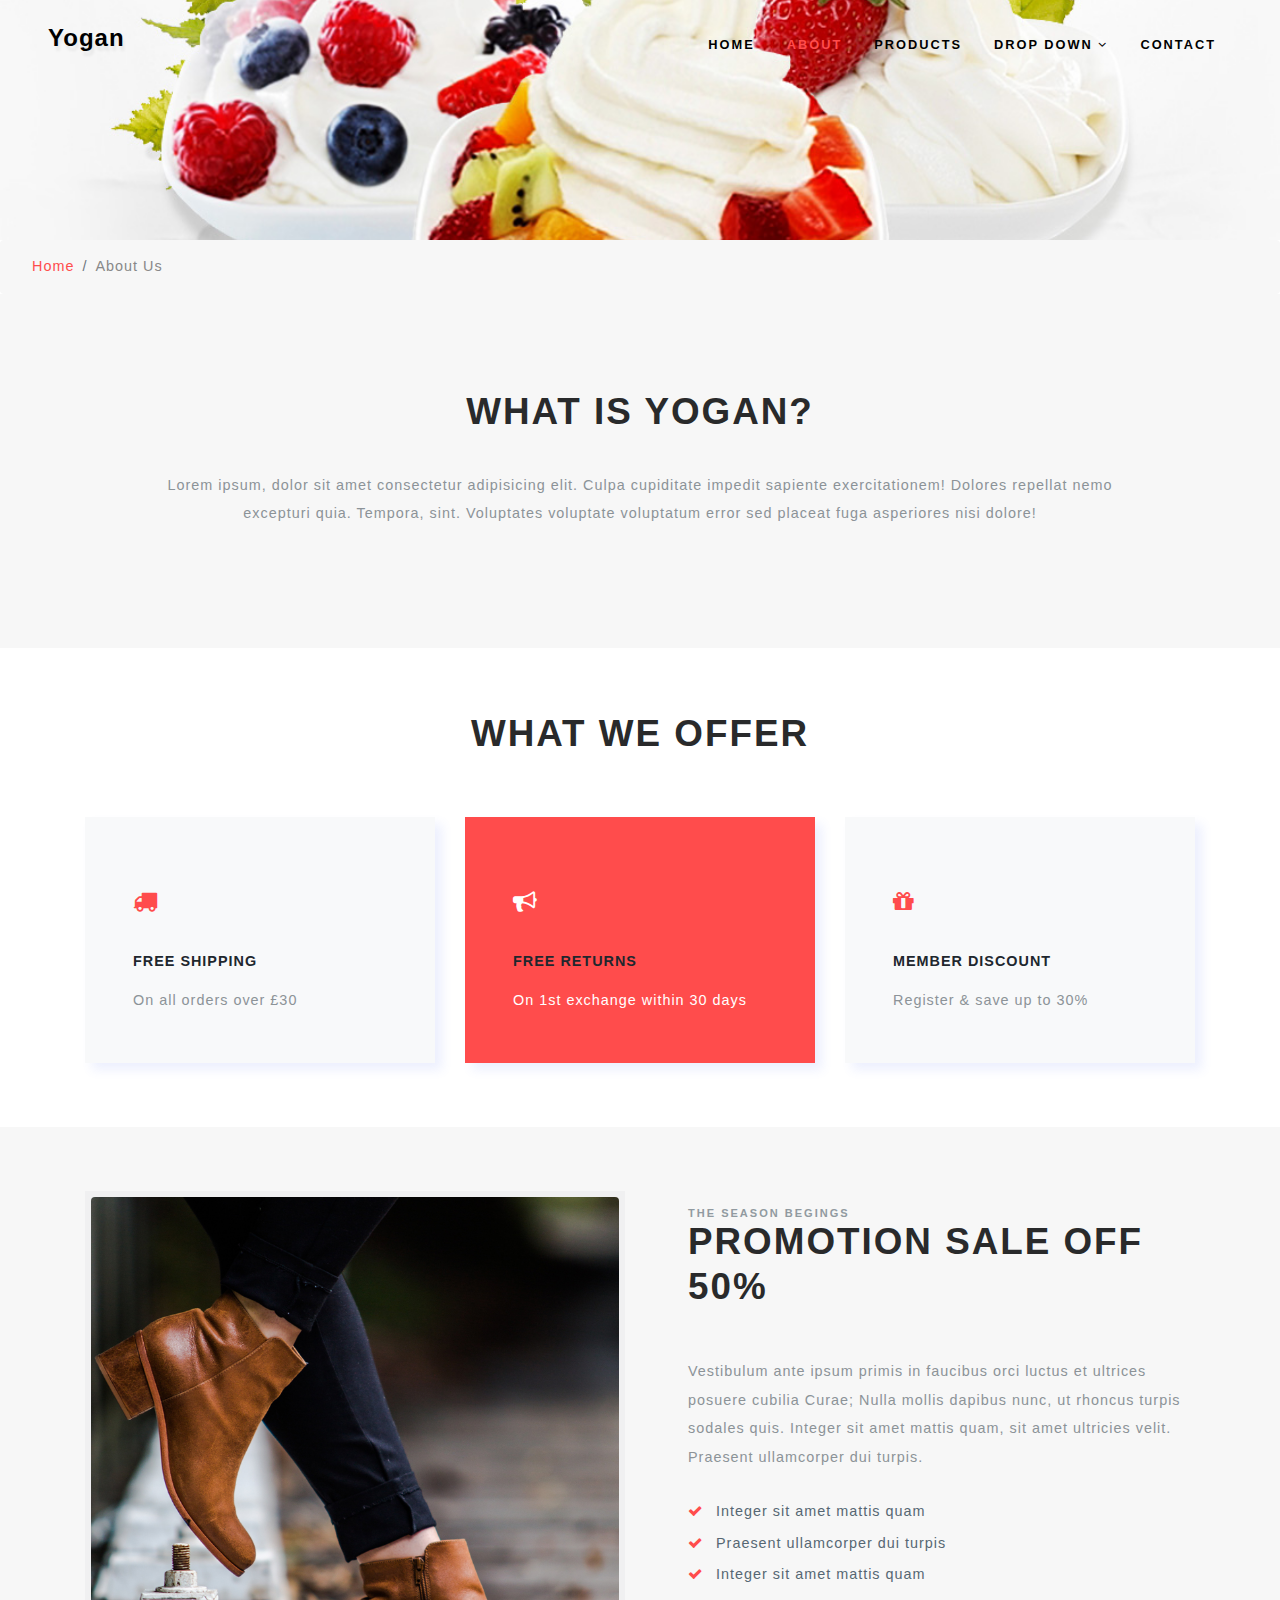
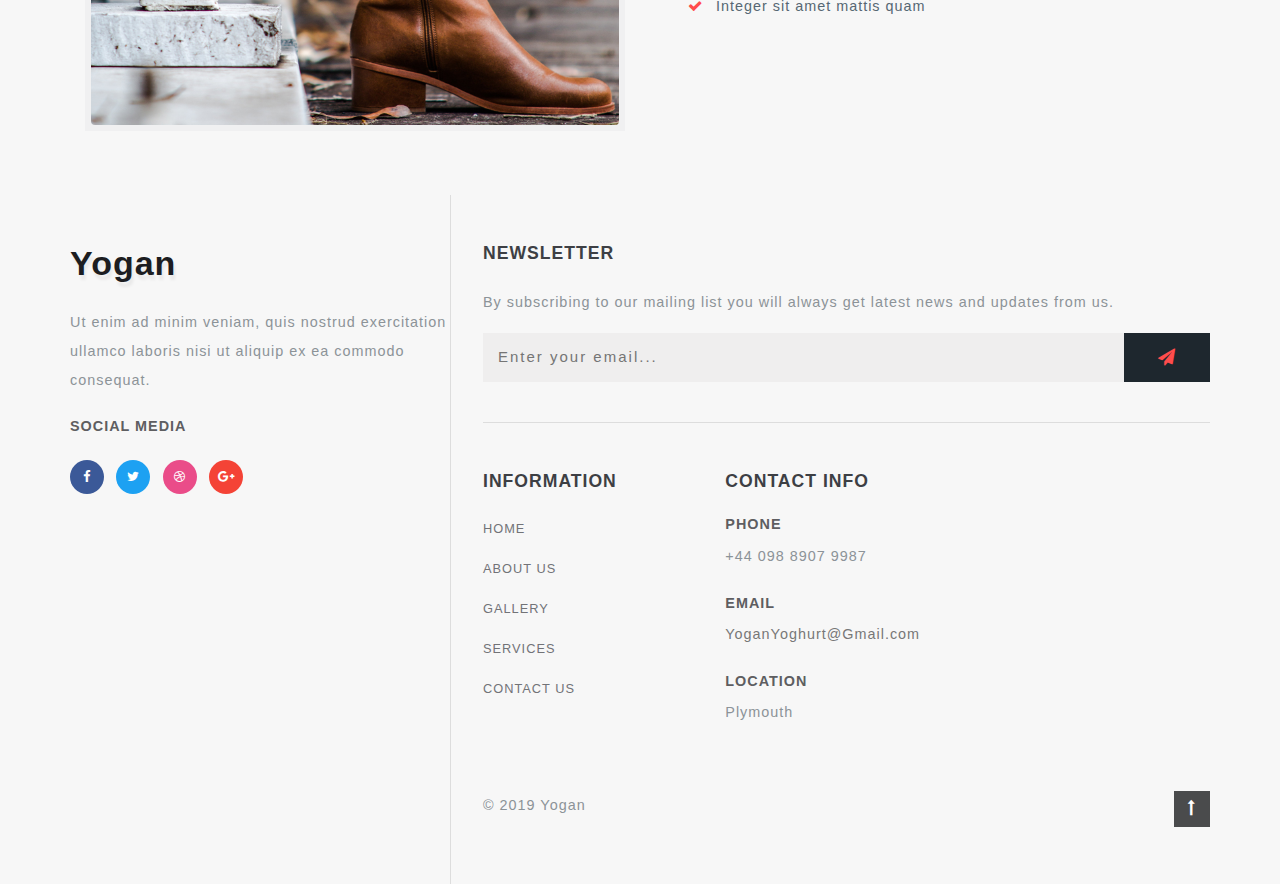
==== Yogan Yoghurt/about.html @ 5c50e3f2 "Removed chunk of code" ====
<!DOCTYPE html>

<head>
    <title>About - Yogan Yoghurt</title>
    <meta charset="UTF-8" />
    <meta name="viewport" content="width=device-width, initial-scale=1">

    <script>
        addEventListener("load", function() {
            setTimeout(hideURLbar, 0);
        }, false);

        function hideURLbar() {
            window.scrollTo(0, 1);
        }
    </script>

    <link rel="stylesheet" href="css/bootstrap.css">
    <link rel="stylesheet" href="css/style.css" type="text/css" media="all" />
    <link href="css/font-awesome.css" rel="stylesheet">
</head>

<body>
    <!-- Main Content -->
    <div class="main-banner inner" id="home">
        <!-- header -->
        <header class="header">
            <div class="container-fluid px-lg-5">
                <!-- Navigation Bar -->
                <nav class="py-4">
                    <div id="logo">
                        <h1> <a href="index.html">Yogan</a></h1>
                    </div>

                    <label for="drop" class="toggle">Menu</label>
                    <input type="checkbox" id="drop" />
                    <ul class="menu mt-2">
                        <li><a href="index.html">Home</a></li>
                        <li class="active"><a href="about.html">About</a></li>
                        <li><a href="shop.html">Products</a></li>
                        <li>
                            <!-- First Tier Drop Down -->
                            <label for="drop-2" class="toggle">Drop Down <span class="fa fa-angle-down" aria-hidden="true"></span> </label>
                            <a href="#">Drop Down <span class="fa fa-angle-down" aria-hidden="true"></span></a>
                            <input type="checkbox" id="drop-2" />
                            <ul>
                                <li><a href="blog.html">Blog</a></li>
                                <li><a href="single1.html">Wedding & Catering Service</a></li>
                                <li><a href="single.html">The Vegan Lifestyle</a></li>
                            </ul>
                        </li>
                        <li><a href="contact.html">Contact</a></li>
                    </ul>
                </nav>
                <!-- End of navigation bar -->
            </div>
        </header>
    </div>

    <!-- Breadcrumb -->
    <ol class="breadcrumb">
        <li class="breadcrumb-item">
            <a href="index.html">Home</a>
        </li>
        <li class="breadcrumb-item active">About Us</li>
    </ol>

    <!-- Header -->
    <section class="hand-crafted py-5">
        <div class="container">
            <div class="inner-sec py-md-5 px-lg-5">
                <h3 class="tittle text-center">What is Yogan?</h3>
                <p class="mb-4 text-center px-lg-4"> Lorem ipsum, dolor sit amet consectetur adipisicing elit. Culpa cupiditate impedit sapiente exercitationem! Dolores repellat nemo excepturi quia. Tempora, sint. Voluptates voluptate voluptatum error sed placeat fuga asperiores nisi dolore!</p>
            </div>
        </div>
    </section>

    <!-- ab -->
    <section class="about py-md-5 py-5">
        <div class="container py-md-3">
            <h3 class="tittle text-center">What We Offer</h3>
            <div class="feature-grids row">
                <div class="col-md-4 gd-bottom mt-lg-4">
                    <div class="bottom-gd p-lg-5 p-4">
                        <span class="fa fa-truck" aria-hidden="true"></span>
                        <h3 class="my-3"> FREE SHIPPING</h3>
                        <p>On all orders over £30</p>
                    </div>
                </div>
                <div class="col-md-4 gd-bottom mt-lg-4">
                    <div class="bottom-gd2-active p-lg-5 p-4">
                        <span class="fa fa-bullhorn" aria-hidden="true"></span>
                        <h3 class="my-3">FREE RETURNS</h3>
                        <p>On 1st exchange within 30 days</p>
                    </div>
                </div>
                <div class="col-md-4 gd-bottom mt-lg-4">
                    <div class="bottom-gd p-lg-5 p-4">
                        <span class="fa fa-gift" aria-hidden="true"></span>
                        <h3 class="my-3">MEMBER DISCOUNT</h3>
                        <p>Register & save up to 30%</p>
                    </div>
                </div>

            </div>
        </div>
    </section>
    <!-- //ab -->

    <!-- Hand-crafted -->
    <section class="hand-crafted py-5">
        <div class="container py-md-3">
            <div class="row banner-grids">
                <div class="col-md-6 banner-image">
                    <div class="effect-Yogan">
                        <img src="images/about.jpg" alt="" class="img-fluid image1">

                    </div>

                </div>
                <div class="col-md-6 last-img pl-lg-5 p-3">
                    <h3 class="tittle mb-lg-5 mb-3"><span class="sub-tittle">THE SEASON BEGINGS </span>PROMOTION SALE OFF 50%</h3>
                    <p class="mb-4"> Vestibulum ante ipsum primis in faucibus orci luctus et ultrices posuere cubilia Curae; Nulla mollis dapibus nunc, ut rhoncus turpis sodales quis. Integer sit amet mattis quam, sit amet ultricies velit. Praesent ullamcorper dui turpis.</p>
                    <ul class="tic-info list-unstyled">
                        <li>
                            <span class="fa fa-check mr-2"></span> Integer sit amet mattis quam
                        </li>
                        <li>
                            <span class="fa fa-check mr-2"></span> Praesent ullamcorper dui turpis
                        </li>
                        <li>
                            <span class="fa fa-check mr-2"></span> Integer sit amet mattis quam
                        </li>
                        <li>
                            <span class="fa fa-check mr-2"></span> Integer sit amet mattis quam
                        </li>
                    </ul>
                </div>
            </div>
        </div>
    </section>

    <!-- Start of Footer -->
    <footer>
        <div class="container">
            <!-- Social Media Links -->
            <div class="row footer-top">
                <div class="col-lg-4 footer-grid_section_Yoganlayouts">
                    <h2 class="logo-2 mb-lg-4 mb-3">
                        <a href="index.html">Yogan</a>
                    </h2>
                    <p>Ut enim ad minim veniam, quis nostrud exercitation ullamco laboris nisi ut aliquip ex ea commodo consequat.</p>
                    <h4 class="sub-con-fo ad-info my-4">Social Media</h4>
                    <ul class="Yoganlayouts_social_list list-unstyled">
                        <li>
                            <a href="#" class="Yoganpvt_facebook">
                                <span class="fa fa-facebook-f"></span>
                            </a>
                        </li>
                        <li class="mx-2">
                            <a href="#" class="Yoganpvt_twitter">
                                <span class="fa fa-twitter"></span>
                            </a>
                        </li>
                        <li>
                            <a href="#" class="Yoganpvt_dribble">
                                <span class="fa fa-dribbble"></span>
                            </a>
                        </li>
                        <li class="ml-2">
                            <a href="#" class="Yoganpvt_google">
                                <span class="fa fa-google-plus"></span>
                            </a>
                        </li>
                    </ul>
                </div>


                <div class="col-lg-8 footer-right">
                  <div class="Yoganlayouts-news-letter">
                      <h3 class="footer-title text-uppercase text-wh mb-lg-4 mb-3">Newsletter</h3>
                      <p>By subscribing to our mailing list you will always get latest news and updates from us.</p>
                      <form action="#" method="post" class="Yoganlayouts-newsletter">
                          <input type="email" name="Email" placeholder="Enter your email..." required="">
                          <button class="btn1"><span class="fa fa-paper-plane" aria-hidden="true"></span></button>
                      </form>
                  </div>

                    <!-- Footer column 1 -->
                    <div class="row mt-lg-4 bottom-Yoganlayouts-sec-nav mx-0">
                        <div class="col-md-4 footer-grid_section_Yoganlayouts">
                            <h3 class="footer-title text-uppercase text-wh mb-lg-4 mb-3">Information</h3>
                            <ul class="list-unstyled Yoganlayouts-icons">
                                <li>
                                    <a href="index.html">Home</a>
                                </li>
                                <li class="mt-3">
                                    <a href="about.html">About Us</a>
                                </li>
                                <li class="mt-3">
                                    <a href="#">Gallery</a>
                                </li>
                                <li class="mt-3">
                                    <a href="#">Services</a>
                                </li>
                                <li class="mt-3">
                                    <a href="contact.html">Contact Us</a>
                                </li>
                            </ul>
                        </div>

                        <!-- Footer column 2 -->
                        <div class="col-md-4 footer-grid_section_Yoganlayouts my-md-0 my-5">
                            <h3 class="footer-title text-uppercase text-wh mb-lg-4 mb-3">Contact Info</h3>
                            <div class="contact-info">
                                <div class="footer-address-inf">
                                    <h4 class="ad-info mb-2">Phone</h4>
                                    <p>+44 098 8907 9987</p>
                                </div>
                                <div class="footer-address-inf my-4">
                                    <h4 class="ad-info mb-2">Email </h4>
                                    <p><a href="mailto:info@example.com">YoganYoghurt@Gmail.com</a></p>
                                </div>
                                <div class="footer-address-inf">
                                    <h4 class="ad-info mb-2">Location</h4>
                                    <p>Plymouth</p>
                                </div>
                            </div>
                        </div>
                    </div>
                    <div class="cpy-right text-left row">
                        <p class="col-md-10">© 2019 Yogan</p>
                        <!-- Return to top icon -->
                        <a href="#home" class="move-top text-right col-md-2"><span class="fa fa-long-arrow-up" aria-hidden="true"></span></a>
                    </div>
                </div>
            </div>
        </div>
    </footer>
    <!-- End of footer -->

</body>

</html>
---- Yogan Yoghurt/css/style.css ----
html,
body {
    margin: 0;
    font-size: 100%;
    background: #fff;
    font-family: 'calibri', sans-serif;
    scroll-behavior: smooth;
}
body a {
    text-decoration: none;
    transition: 0.5s all;
    -webkit-transition: 0.5s all;
    -moz-transition: 0.5s all;
    -o-transition: 0.5s all;
    -ms-transition: 0.5s all;
}

a:hover {
    text-decoration: none;
}
input[type="button"],
input[type="submit"],
input[type="text"],
input[type="email"],
input[type="search"] {
    transition: 0.5s all;
    -webkit-transition: 0.5s all;
    -moz-transition: 0.5s all;
    -o-transition: 0.5s all;
    -ms-transition: 0.5s all;
    font-family: 'Source Sans Pro', sans-serif;
}

h1,
h2,
h3,
h4,
h5,
h6 {
    margin: 0;
    letter-spacing: 1px;
    font-weight: 600;
    font-family: 'Source Sans Pro', sans-serif;
}

p {
    font-size:0.9em;
    color: #8c9398;
    line-height: 2em;
    letter-spacing: 1px;
}

ul {
    margin: 0;
    padding: 0;
}

body img {
    border-radius: 4px;
    -webkit-border-radius: 4px;
    -o-border-radius: 4px;
    -moz-border-radius: 4px;
    -ms-border-radius: 4px;
}

.breadcrumb,
ol {
    margin-bottom: 0 !important;
}

/*--/header --*/

/* header */

/* CSS Document */

header {
    position: absolute;
    z-index: 9;
    width: 100%;
}

.toggle,
[id^=drop] {
    display: none;
}

/* Giving a background-color to the nav container. */

nav {
    margin: 0;
    padding: 0;
}


#logo a {
    float: left;
    display: initial;
    margin: 0;
    letter-spacing: 1px;
    color: #000000;
    font-size: 24px;
    font-weight: 700;
    text-shadow: 2px 5px 3px rgba(0, 0, 0, 0.06);
}



/* Since we'll have the "ul li" "float:left"
 * we need to add a clear after the container. */

nav:after {
    content: "";
    display: table;
    clear: both;
}

/* Removing padding, margin and "list-style" from the "ul",
 * and adding "position:reltive" */

nav ul {
    float: right;
    padding: 0;
    margin: 0;
    list-style: none;
    position: relative;
}

/* Positioning the navigation items inline */

nav ul li {
    margin: 0px 1em;
    display: inline-block;
    float: left;
}

/* Styling the links */

.menu li a {
    font-weight: 600;
    font-size: 0.8em;
    letter-spacing: 2px;
    padding-left: 0;
    padding-right: 0;
    padding: 10px 0;
    color: #000000;
    text-transform: uppercase;
    -webkit-transition: 0.5s all ease;
    -moz-transition: 0.5s all ease;
    -o-transition: 0.5s all ease;
    -ms-transition: 0.5s all ease;
}


.menu li ul li a {
    color: #555;
    padding: 10px 10px;
    font-size: 0.8em;
}


.menu li ul li:hover {
    background: #f8f9fa;
}

/* Background color change on Hover */

nav .menu li a:hover {
    color: #ff4c4c;
}

.menu li.active a {
    color: #ff4c4c;
}

/* Hide Dropdowns by Default
 * and giving it a position of absolute */

nav ul ul {
    display: none;
    position: absolute;
    /* has to be the same number as the "line-height" of "nav a" */
    top: 30px;
    background: #fff;
    padding: 10px;
}

/* Display Dropdowns on Hover */

nav ul li:hover > ul {
    display: inherit;
}

/* Fisrt Tier Dropdown */

nav ul ul li {
    width: 170px;
    float: none;
    display: list-item;
    position: relative;
    margin: 0;
}

nav ul ul li a {
    color: #333;
    padding: 5px 10px;
    display: block;
}

/* Second, Third and more Tiers
 * We move the 2nd and 3rd etc tier dropdowns to the left
 * by the amount of the width of the first tier.
*/

nav ul ul ul li {
    position: relative;
    top: -60px;
    /* has to be the same number as the "width" of "nav ul ul li" */
    left: 170px;
}


/* Change ' +' in order to change the Dropdown symbol */

li > a:only-child:after {
    content: '';
}


/* Media Queries
--------------------------------------------- */

@media all and (max-width: 768px) {

    #logo {
        display: block;
        padding: 0;
        width: 100%;
        text-align: center;
        float: none;
    }

    nav {
        margin: 0;
    }

    /* Hide the navigation menu by default */
    /* Also hide the  */
    .toggle + a,
    .menu {
        display: none;
    }

    /* Styling the toggle lable */
    .toggle {
        display: block;
        padding: 8px 20px;
        font-size: 0.8em;
        text-decoration: none;
        border: none;
        float: right;
        background-color: #ffffff;
        color: #333;
        cursor: pointer;
        text-transform: uppercase;
    }

    .menu .toggle {
        float: none;
        text-align: center;
        margin: auto;
        width: 80%;
        padding: 5px;
        font-weight: normal;
        font-size: 16px;
        letter-spacing: 1px;
    }

    .toggle:hover {
        color: #333;
        background-color: #fff;
    }

    /* Display Dropdown when clicked on Parent Label */
    [id^=drop]:checked + ul {
        display: block;
        background: rgba(16, 16, 16, 0.85);
        padding: 15px 0;
        text-align: center;
    }

    /* Change menu item's width to 100% */
    nav ul li {
        display: block;
        width: 100%;
        padding: 5px 0;
        margin: 0 0;
    }

    nav ul ul .toggle,
    nav ul ul a {
        padding: 0 40px;
    }

    nav ul ul ul a {
        padding: 0 80px;
    }

    nav a:hover,
    nav ul ul ul a {
        background-color: transparent;
    }

    nav ul li ul li .toggle,
    nav ul ul a,
    nav ul ul ul a {
        padding: 14px 20px;
        color: #FFF;
        font-size: 17px;
    }


    nav ul li ul li .toggle,
    nav ul ul a {
        background-color: #212121;
    }
    .menu li ul li a {
        color: #fff;
    }
    /* Hide Dropdowns by Default */
    nav ul ul {
        float: none;
        position: static;
        color: #ffffff;
        /* has to be the same number as the "line-height" of "nav a" */
    }

    /* Hide menus on hover */
    nav ul ul li:hover > ul,
    nav ul li:hover > ul {
        display: none;
    }
    nav ul ul{
        background:none!important;
    }
    /* Fisrt Tier Dropdown */
    nav ul ul li {
        display: block;
        width: 100%;
        padding: 0;
    }

    nav ul ul ul li {
        position: static;
        /* has to be the same number as the "width" of "nav ul ul li" */
    }

    nav ul ul li a {
        color: #fff;
        font-size: 0.85em;
    }
}

@media all and (max-width: 330px) {

    nav ul li {
        display: block;
        width: 94%;
    }

}

/* header */

/*--/banner --*/

.main-banner {
    background: url(../images/banner.jpg)no-repeat center;
    -webkit-background-size: cover;
    -moz-background-size: cover;
    -o-background-size: cover;
    -ms-background-size: cover;
    background-size: cover;
    position: relative;
    height: 50em;
}

.main-banner.inner {
    background: url(../images/banner.jpg)no-repeat center;
    -webkit-background-size: cover;
    -moz-background-size: cover;
    -o-background-size: cover;
    -ms-background-size: cover;
    background-size: cover;
    position: relative;
    height: 20em;
}

/*-- place holder --*/

.banner-form ::-webkit-input-placeholder {
    /* Chrome/Opera/Safari */
    color: #ccc;
}

.banner-form ::-moz-placeholder {
    /* Firefox 19+ */
    color: #ccc;
}

.banner-form :-ms-input-placeholder {
    /* IE 10+ */
    color: #ccc;
}

.banner-form :-moz-placeholder {
    /* Firefox 18- */
    color: #ccc;
}

.banner-info {
    padding: 16em 0 0em 3em;
    width: 32%;
}

.banner-info h3 {
    font-size: 3.5em;
    letter-spacing: 2px;
    color: #fff;
    text-transform: uppercase;
    text-shadow: 2px 5px 3px rgba(0, 0, 0, 0.06);
}

.banner-info p {
    color: #fff;
    font-size: 0.8em;
    letter-spacing: 2px;
    font-weight: 400;
    text-transform: uppercase;
    margin: 0;
    text-shadow: 2px 5px 3px rgba(0, 0, 0, 0.06);
}
.ban-buttons a {
    background: #fff;
    padding: 11px 31px;
    font-size: 13px;
    letter-spacing: 1px;
    color: #ff4c4c;
    border-radius: 0px;
    display: inline-block;
    box-shadow: 0 12px 60px rgba(0, 0, 0, .2);
    -webkit-box-shadow: 0 12px 60px rgba(0, 0, 0, .2);
    -o-box-shadow: 0 12px 60px rgba(0, 0, 0, .2);
    -moz-box-shadow: 0 12px 60px rgba(0, 0, 0, .2);
    -ms-box-shadow: 0 12px 60px rgba(0, 0, 0, .2);
    border: #fff;
    transition: 0.5s all;
    -webkit-transition: 0.5s all;
    -moz-transition: 0.5s all;
    -o-transition: 0.5s all;
    -ms-transition: 0.5s all;
    font-weight: 600;
    text-transform: uppercase;
}

.ban-buttons a.active,
.ban-buttons a:hover {
    opacity: 0.8;
}

a.btn.active {
    background: #10adfb;
    color: #fff;
    border: #10adfb;
}

/*-- //place holder --*/

/*-- //banner --*/

/*-- features --*/
.hand-crafted {
    background: #f7f7f7;
}

h3.tittle {
    font-size: 2.5em;
    letter-spacing: 2px;
    color: #292a2b;
    text-transform: uppercase;
    margin-bottom: 1em;
}

.sub-tittle {
    font-size: 0.3em;
    color: #919aa0;
    letter-spacing: 2px;
    display: block;
    text-transform: uppercase;
}

.events-info .sub-tittle {
    font-size: 0.7em;
}

ul.events-icons.new-inf img {
    border-radius: 50%;
    border-radius: 50%;
    -webkit-border-radius: 50%;
    -o-border-radius: 50%;
    -moz-border-radius: 50%;
    -ms-border-radius: 50%;
    box-shadow: 2px 2px 2px 1px rgba(0, 0, 0, 0.15);
}

.feature-grids h3,
.bottom-gd.fea h3 {
    color: #05c46b;
    letter-spacing: 1px;
    margin-top: 0em;
    font-size: 1.4em;
}

.feature-grids p {
    margin: 0;
}

.feature-grids span {
    font-size: 1.5em;
    text-align: center;
    color: #ff4c4c;
    line-height: 3em;
}

.bottom-gd,
.bottom-gd2-active {
    background: #f8f9fa;
    transition: 2s all;
    -webkit-transition: 2s all;
    -moz-transition: 2s all;
    -ms-transition: 2s all;
    -o-transition: 2s all;
    box-shadow: 7px 7px 10px 0 rgba(76, 110, 245, .1);
    padding: 2em 0;
}

.bottom-gd2-active {
    background: #ff4c4c;
    transition: 2s all;
    -webkit-transition: 2s all;
    -moz-transition: 2s all;
    -ms-transition: 2s all;
    -o-transition: 2s all;
}

.bottom-gd:hover.f1 span,
.bottom-gd2-active span {
    color: #fff;
}

.bottom-gd2-active p {
    color: #fff;
}

.bottom-gd2-active h3 {
    color: #fff;
}

.feature-grids h3,
.bottom-gd.fea h3 {
    font-size: 0.9em;
    color: #1e272e;
    text-transform: uppercase;
    font-weight: 600;
}

ul.tic-info li span {
    color: #ff4c4c;
}

ul.tic-info li {
    color: #566773;
    font-size: 0.9em;
    line-height: 2.2em;
    letter-spacing: 1px;
}

.effect-Yogan {
    padding: 6px;
    background: #f0f0f1;
}

.bottom-gd.row {
    margin: 0;
}

/*-- //features --*/
/*-- /New-Arrivals --*/
.product-shoe-info {
    padding: 15px;
    border: 1px solid #e4e4e4;
}

.item-info-product h4 a {
    color: #080808;
    font-size: 15px;
    letter-spacing: 1px;
    text-transform: uppercase;
    font-weight: 700;
}

span.money {
    font-size: 1em;
    font-weight: 800;
    color: #ff4c4c;
    letter-spacing: 2px;
}

.product_price {
    margin: 1em 0 0 0;
    padding: 1em 0 0 0;
    border-top: 1px solid #ddd;
}

ul.stars li {
    display: inline-block;
    margin: 0 0.2em;
}

ul.stars li a span {
    font-size: 0.7em;
    color: #6a6c6d;
}
ul.stars li a span:hover{
    opacity:0.8;
}
span.product-new-top {
    background: #414b52;
    font-size: 0.8em;
    text-transform: uppercase;
    padding: 0.3em 1.2em;
    color: #fff;
}

/*-- //New-Arrivals --*/

section#brands {
    background: #1e272e;
}

.brand-items a span {
    color: #757a7d;
    font-size: 2.5em;
}

/*--about-grids--*/
.service-content {
    margin-left: 1em;
}
.icon span {
    width: 60px;
    height: 60px;
    color: #007bff;
    line-height: 60px;
    text-align: center;
    font-size: 22px;
    transition: all 1s;
    -moz-transition: all 1s;
    -webkit-transition: all 1s;
    -o-transition: all 1s;
}
.service-content h4 {
    font-size: 1.15em;
    line-height: 1.75em;
    font-weight: 800;
    text-transform: uppercase;
    color: #333;
    letter-spacing: 2px;
    margin-bottom: 0.5em;
}

/*-- /testimonials --*/

.testimonials {
    background: #f2f2f2;
}

.test-info {
    padding: 2em 0;
    margin: 0 auto;
    width: 60%;
}

.test-info h3 {
    font-size: 1em;
    color: #1e272e;
    letter-spacing: 2px;
    text-transform: uppercase;
    font-weight: 600;
}

.test-img img {
    border-radius: 50%;
    -webkit-border-radius: 50%;
    -o-border-radius: 50%;
    -ms-border-radius: 50%;
    -moz-border-radius: 50%;
    padding: 4px;
    background: hsla(21, 60%, 94%, 0.33);
    width: 15%;
}

.Yoganlayouts-footer.test-soc ul li {
    display: inline-block;
    margin: 0 0.3em;
}

.Yoganlayouts-footer.test-soc ul li a span {
    color: #fff;
    margin: 0 0.5em;
}

.test-info p span {
    font-size: 1.8em;
    color: #505c65;
}

ul.list-unstyled.Yoganlayouts-icons.clients li {
    margin: 0 0.2em;
    text-align: center;
    display: inline-block;
}

ul.list-unstyled.Yoganlayouts-icons.clients li span {
    font-size: 0.8em;
    color: #ff4c4c;
}

ul.list-unstyled.Yoganlayouts-icons.clients li span:hover {
    opacity: 0.8;
    transition: 0.5s all;
    -webkit-transition: 0.5s all;
    -moz-transition: 0.5s all;
    -o-transition: 0.5s all;
    -ms-transition: 0.5s all;

}

/*-- //testimonials --*/
.men-thumb-item{
   position: relative;
}
.item-info-product h4 {
    margin-top: 0.5em;
}
.shop-now{
    position: absolute;
    bottom: 8%;
    right: 8%;
}
.shop-now a {
    font-size: 0.9em;
    text-transform: uppercase;
    font-weight: 600;
    text-decoration:none;
    color:#333;
}
h4.group.card-title {
    font-size: 1.2em;
    letter-spacing: 2px;
    color: #464f56;
}
/*--/breadcrumb--*/
ol.breadcrumb {
    background: none;
    margin: 0;
    padding: 1em 2em;
    background: #f7f7f7;
}
li.breadcrumb-item {
    font-size: 0.9em;
    letter-spacing: 1px;
}
.breadcrumb-item.active {
    color: #888;
}
li.breadcrumb-item a {
    color: #ff4c4c;
}
/*--//breadcrumbr--*/
/*--/shop--*/
/*-- special deals --*/

.img-deal1 {
    padding: 0;
}

.img-deal1 h3 {
        color: #495057;
        font-size: 13px;
        margin-bottom: 10px;
        text-transform: uppercase;
    }


.img-deal1 a {
    font-size: 14px;
    color: #6d6c6c;
}

.img-deals img {
    border: 1px solid #ddd;
}
ul.Yoganlayouts-box-list li {
    list-style: none;
    display: block;
    margin-bottom: 0.9em;
    color: #8c9398;
    letter-spacing: 1px;
    font-size: 0.9em;
}
.grid-img-right{
background: url(../images/single.jpg)no-repeat center;
-webkit-background-size: cover;
-moz-background-size: cover;
-o-background-size: cover;
-ms-background-size: cover;
background-size: cover;
position: relative;
height:100px;
padding:5.5em 2em 0 0;
}
.grid-img-right span.money{
    color: #fff;
    display:block;
}
.grid-img-right a {
    font-size: 0.9em;
    text-transform: uppercase;
    font-weight: 600;
    text-decoration: none;
    color: #fff;
    padding:0;

}
.desc1-left {
    border: 1px solid #ddd;
}
.desc1-right h3 {
    text-shadow: 0 1px 0 #ffffff;
    color: #1e272e;
    font-size: 1.1em;
    margin-bottom: 15px;
}
.desc1-right h5 {
    font-size: 1.3em;
    color: #62676b;
    line-height: 1.5em;
    -webkit-text-stroke: 0.2px;
    font-weight: 400;
}
.share h4 {
    font-size: 0.9em;
    color: #555555;
    margin-bottom: 10px;
    text-transform: uppercase;
    text-shadow: 0 1px 0 #ffffff;
    font-weight: 400;
}
.desc1-right h5 span {
    text-decoration: line-through;
}
.desc1-right h5 a {
    margin-left: 5px;
    color: #555555;
    text-transform: capitalize;
    font-size: 14px;
    -webkit-text-stroke: 0px;
    letter-spacing: 0px;
}
.available span a {
    margin: 4% 0;
    display: block;
    color: #555555;
    font-size: 0.8725em;
    text-transform: uppercase;
    text-shadow: 0 1px 0 #ffffff;
    text-decoration: underline;
}
h3.shop-sing {
    text-transform: uppercase;
    font-size: 1.2em;
    letter-spacing: 2px;
    margin: 1.5em 0 2em 0;
    color: #323a40;
}
p.italic-blue {
    font-style: italic;
    color: #89bff3;
    font-weight: 500;
}
/*--//shop--*/
/*-- customer --*/

.customer-rev ul li span {
    color: #f58b8d;
    font-size: 0.8em
}
h3.sear-head {
    color: #1e272e;
    margin-bottom: 20px;
    font-size: 1em;
    font-weight: 600;
    text-transform: uppercase;
    letter-spacing: 2px;
}
.customer-rev ul li {
	list-style: none;
}
.customer-rev ul li a span {
    color: #a4a6a9;
    font-weight: normal;
    margin-right: 4px;
}


/*-- //customer --*/

/*--/footer--*/

footer {
    background: #f7f7f7;
}

h3.footer-title {
    font-size: 1.1em;
    font-weight: 600;
    letter-spacing: 1px;
    color: #3d3f44;
}

footer p {
    font-size: 0.9em;
}

form.Yoganlayouts-newsletter {
    display: flex;
    margin-bottom: 2.5em;
}

.bottom-Yoganlayouts-sec-nav {
    border-top: 1px solid #ddd;
}

.Yoganlayouts-newsletter input[type="email"] {
    padding: 0.6em 1em;
    font-size: 15px;
    color: #000;
    outline: none;
    letter-spacing: 2px;
    border: none;
    border: none;
    flex-basis: 100%;
    background: #efeeee;
}

.Yoganlayouts-newsletter button.btn1 {
    color: #ff4c4c;
    font-size: 17px;
    letter-spacing: 1px;
    padding: 14px 0;
    border: transparent;
    text-transform: uppercase;
    -webkit-transition: 0.5s all;
    -moz-transition: 0.5s all;
    transition: 0.5s all;
    background: #1e272e;
    font-weight: 600;
    cursor: pointer;
    border-radius: 0;
    padding: 0.7em 2em;
}

h2.logo-2 a {
    font-weight: 700;
    font-size: 34px;
    color: #1c1d21;
    text-shadow: 2px 5px 3px rgba(0, 0, 0, 0.06);
    letter-spacing: 1px;
}
/*--contact--*/
.contact-right-content input[type="text"], .contact-right-content input[type="email"],.contact-right-content input[type="tel"], .contact-right-content textarea {
    padding: 0.8em 1em;
    color: #495057;
    border: none;
    border-radius: 0em;
    font-size: 1em;
    letter-spacing: 1px;
    margin-bottom: 1em;
    -webkit-appearance: none;
    outline: none;
    /* display: block; */
    width: 100%;
    background: #f0f1f3;
}
.contact-right-content input[type="submit"] {
    outline: none;
    border: none;
    cursor: pointer;
    font-size: 15px;
    color: #fff;
    padding: 12px 40px;
    text-transform: uppercase;
    letter-spacing: 1px;
    display: inline-block;
    background: #212529;
    font-weight: 700;
    -webkit-transition: all 0.3s;
    -moz-transition: all 0.3s;
    transition: all 0.3s;
    border-radius:0em;
}
.contact-left-content h4 {
    color: #3d3f44;
    font-weight: 600;
    font-size: 0.95em;
    text-transform: uppercase;
    letter-spacing: 2px;
}
.contact-left-content a{
    color: #8c9398;
}
.contact-left-content p{
    margin-bottom:0;
}
.contact-left-content {
    padding-left: 2em;
}
.contact-right-content textarea {
    min-height: 10em;
}
/*--//contact--*/
.map-fo iframe {
    min-height: 350px;
    border: none;
    background: #e8eaec;
    padding: 0.4em;
    width: 100%;
}

/* social icons */
.Yoganlayouts_social_list li {
    display: inline-block;
}

.Yoganlayouts_social_list li a {
    width: 34px;
    height: 34px;
    text-align: center;
    display: inline-block;
    font-size: 13px;
    border-radius: 50%;
}

.Yoganlayouts_social_list li a span {
    color: #fff;
    line-height: 34px;
}

a.Yoganpvt_facebook {
    background: #3b5998;
}

a.Yoganpvt_twitter {
    background: #1da1f2;
}

a.Yoganpvt_dribble {
    background: #ea4c89;
}

a.Yoganpvt_google {
    background: #F44336;
}

/* //social-icons */

/* contact address */
.contact-info h4,
h4.sub-con-fo {
    font-size: 0.9em;
    letter-spacing: 1px;
    color: #5e5e61;
    font-weight: 600;
    text-transform: uppercase;
}

.footer-grid_section_Yoganlayouts li a {
    color: #727377;
    font-size: 0.8em;
    letter-spacing: 1px;
}

.footer-grid_section_Yoganlayouts li a:hover {
    opacity: 0.8;
}

.footer-title h3 {
    font-size: 24px;
    color: #f3f3f3;
    letter-spacing: 1px;
}

ul.Yoganlayouts-icons li a {
    text-transform: uppercase;
}

.footer-right {
    border-left: 1px solid #ddd;
    padding: 3em 0em 3em 2em;
}

.footer-grid_section_Yoganlayouts {
    padding: 3em 0;
}
.contact-info a {
    color: #777;
}
/* //contact address */

/*--//footer--*/

/*-- to-top --*/
a.move-top span {
    color: #fff;
    width: 36px;
    height: 36px;
    text-align: center;
    border: none;
    line-height: 2em;
    background: #4a4b4c;
}

/*-- //to-top --*/

@media(max-width:1366px) {
    .main-banner {
        height: 45em;
    }
    .banner-info {
        padding: 16em 0 0em 3em;
        width: 38%;
    }
    .service-content h4 {
        font-size: 1em;
    }
}

@media(max-width:1280px) {
    h3.tittle {
        font-size: 2.3em;
    }
    .main-banner {
        height: 40em;
    }
    .main-banner.inner {
        height: 15em;
    }
}

@media(max-width:1080px) {
    .banner-info h3 {
        font-size: 3em;
        letter-spacing: 2px;
    }
    .main-banner {
        height: 38em;
    }
    h3.tittle {
        font-size: 2em;
    }
    .ban-buttons a {
        padding: 10px 14px;
        font-size: 12px;
    }
}
@media(max-width:1024px) {
    .banner-info {
        padding: 14em 0 0em 3em;
        width: 40%;
    }
    .feature-grids h3, .bottom-gd.fea h3 {
        font-size: 0.8em;
    }
}
@media(max-width:991px) {

    .gd-bottom {
        float: left;
        width: 50%;
        margin-top: 1em;
    }
    ul.navbar-nav {
        margin-top: 10px;
        background: #101315;
    }
    li.nav-item {
        margin-right: 0;
    }
    .test-info {
        padding: 2em 0;
        margin: 0 auto;
        width: 80%;
    }
    .product-men {
        margin-bottom: 1em;
    }
    .navbar-toggler {
        padding: 0.3rem 0.5rem;
        font-size: 1.25rem;
        line-height: 1;
        background-color: #fff;
        border: 1px solid transparent;
        border-radius: 0.2rem;
    }
    div#products .item {
        float: left;
        width: 50%;
        margin-top: 1em;
    }
    .left-ads-display {
        margin-top: 2em;
    }
}

/*** Responsive Menu For Smaller Device ***/

@media screen and (max-width:900px) {
    .dropdown-menu {
        width: 100%;
    }
    .banner-info h3 {
        font-size: 2.5em;
        letter-spacing: 2px;
    }
    .main-banner {
        height: 38em;
    }
    .feature-grids h3, .bottom-gd.fea h3 {
        font-size: 0.9em;
    }
}

@media(max-width:800px) {
    .main-banner.inner {
        height: 12em;
    }
    .banner-info {
        padding: 11em 0 0em 1em;
        width: 44%;
    }
    .main-banner {
        height: 30em;
    }
    h3.tittle {
        font-size: 1.8em;
    }
}

@media(max-width:768px) {
    .banner-info {
        padding: 11em 0 0em 1em;
        width: 58%;
    }
    .test-info {
        padding: 2em 0;
        margin: 0 auto;
        width: 94%;
    }
}

@media(max-width:767px) {
    .icon-gd-info {
        text-align: center;
    }
    .product-men {
        margin-bottom: 1em;
        float: left;
        width: 50%;
    }
    .footer-grid_section_Yoganlayouts {
        padding: 1em 0;
    }
    h2.logo-2 {
        padding-top: 1em;
    }
    .img-deals {
        float: left;
        width: 40%;
    }
    .img-deal1 {
        padding: 0;
        float: right;
        width: 60%;
    }
    .desc1-right{
        margin-top: 1.5em;
    }
    .contact-left-content {
        padding-left: 1em;
        margin-top: 2em;
    }
    .footer-right {
        border-left: 1px solid #ddd;
        padding: 3em 1em 3em 1em;
    }
    .footer-grid_section_Yoganlayouts {
        padding: 1em 1em;
    }
    ol.breadcrumb {
        padding: 1em 1em;
    }
}

@media(max-width:640px) {
    .main-banner {
        height: 28em;
    }
    .banner-info {
        padding: 10em 0 0em 1em;
        width: 58%;
    }
    div#products .item {
        float: left;
        width: 100%;
        margin-top: 1em;
    }
    h3.tittle {
        font-size: 1.7em;
    }
}

@media(max-width:568px) {
    .banner-info h3 {
        font-size: 2em;
        letter-spacing: 2px;
    }
    .banner-info p {
        font-size: 0.7em;
        letter-spacing: 2px;
    }
    .sub-para-Yoganlayouts {
        margin: 0;
    }

}

@media(max-width:480px) {
    .main-banner {
        height: 25em;
    }
    .banner-info {
        padding: 9em 0 0em 1em;
        width: 58%;
    }
    #logo a {
        font-size: 0.8em;
    }
    .test-info {
        padding: 0em 0;
        margin: 0 auto;
        width: 96%;
    }
    .main-banner.inner {
        height: 9em;
    }
}

@media(max-width:440px) {
    .banner-info {
        padding:8em 0 0em 1em;
        width: 68%;
    }
    .main-banner {
        height: 23em;
    }
    .item-info-product h4 a {
        font-size: 14px;
    }
    .product-men {
        margin-bottom: 1em;
        float: left;
        width: 100%;
    }
    .gd-bottom {
        float: left;
        width: 100%;
        margin-top: 1em;
    }

}

@media(max-width:414px) {
    .banner-info {
        padding: 8em 0 0em 1em;
        width: 75%;
    }
}

@media(max-width:384px) {

}

@media(max-width:375px) {

}

@media(max-width:320px) {

}

/*--//responsive--*/
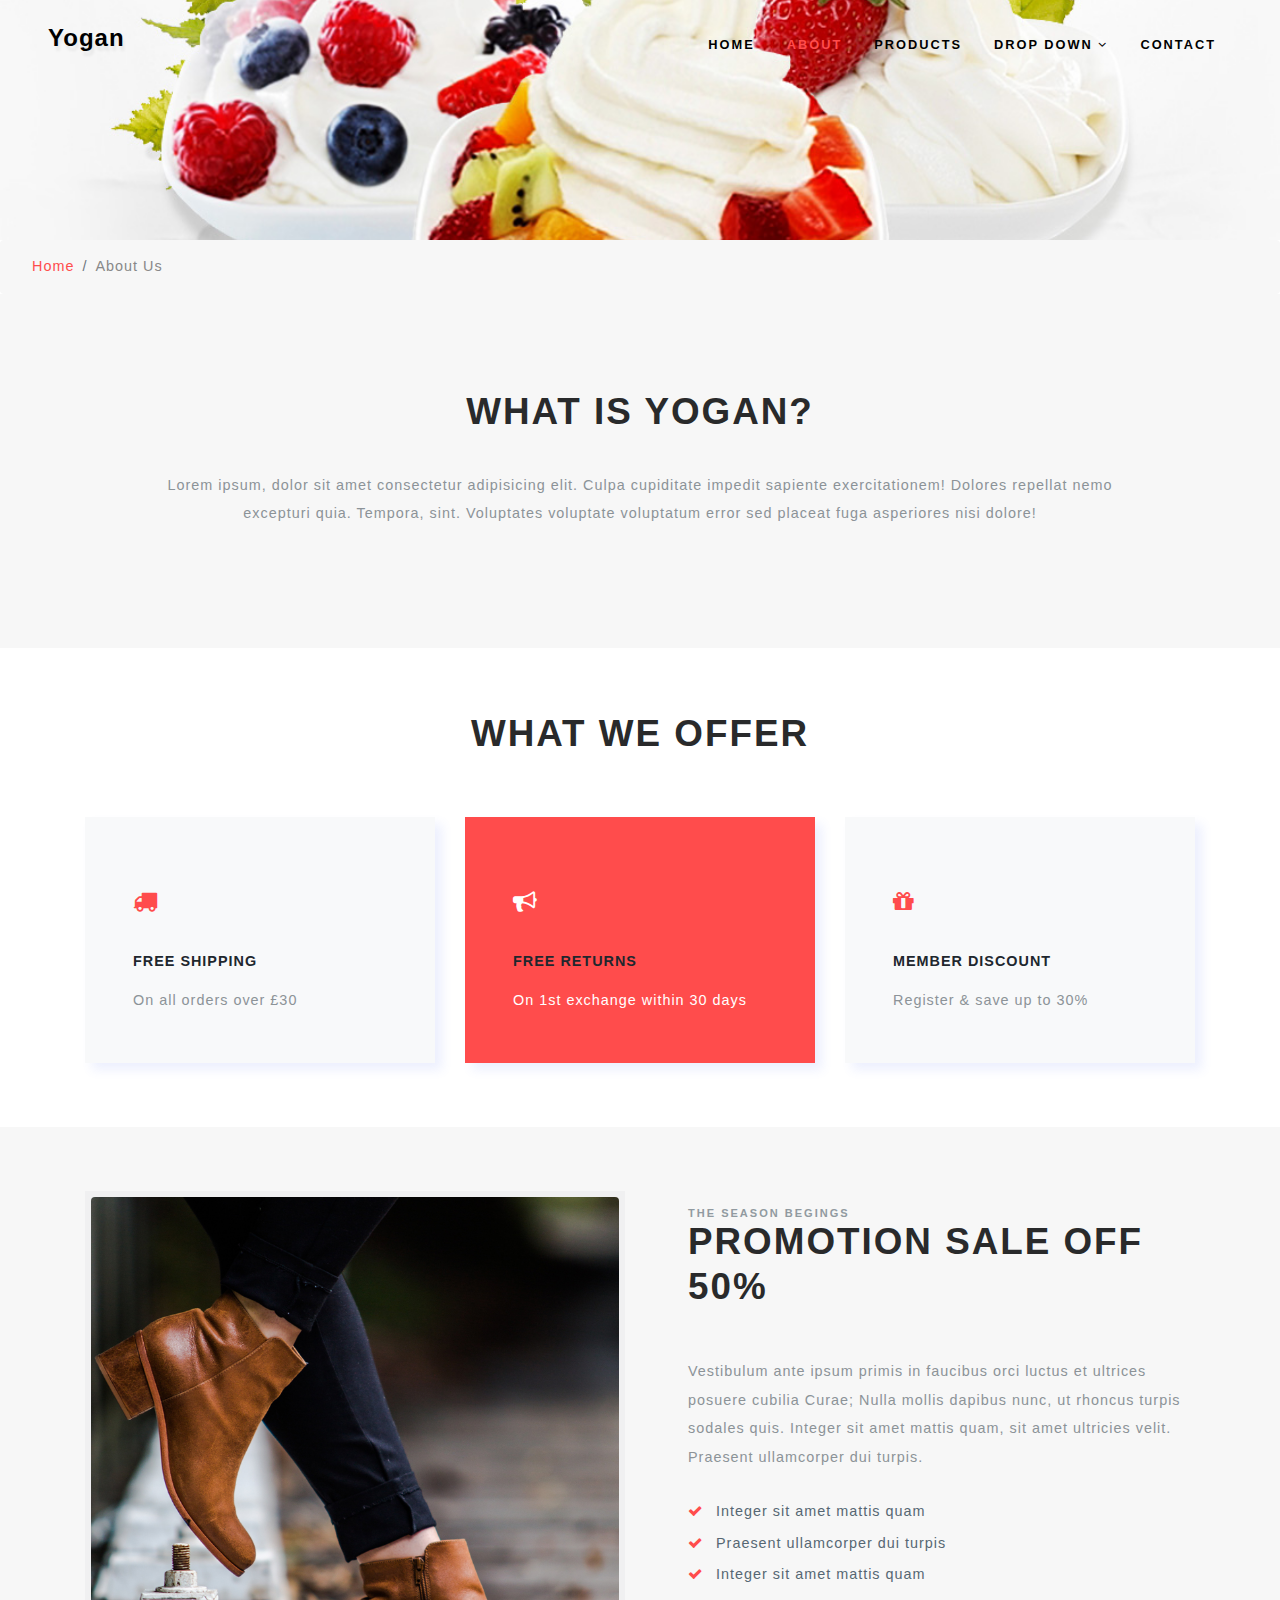
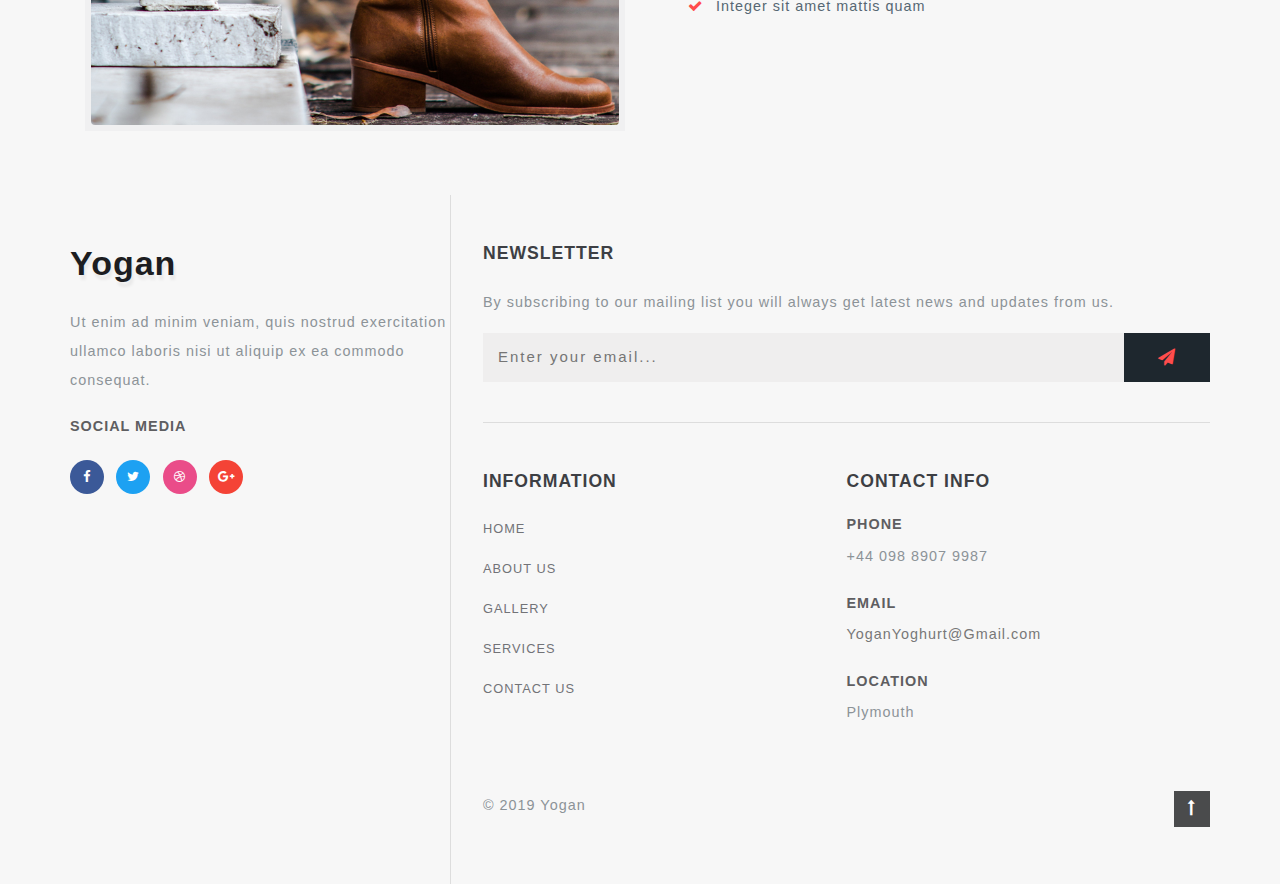
==== commit c76a7eda: "Reposition footers" ====
--- a/Yogan Yoghurt/about.html
+++ b/Yogan Yoghurt/about.html
@@ -187,8 +187,8 @@
                   </div>
 
                     <!-- Footer column 1 -->
-                    <div class="row mt-lg-4 bottom-Yoganlayouts-sec-nav mx-0">
-                        <div class="col-md-4 footer-grid_section_Yoganlayouts">
+                    <div class="row mt-lg-6 bottom-Yoganlayouts-sec-nav mx-0">
+                        <div class="col-md-6 footer-grid_section_Yoganlayouts">
                             <h3 class="footer-title text-uppercase text-wh mb-lg-4 mb-3">Information</h3>
                             <ul class="list-unstyled Yoganlayouts-icons">
                                 <li>
@@ -210,7 +210,7 @@
                         </div>
 
                         <!-- Footer column 2 -->
-                        <div class="col-md-4 footer-grid_section_Yoganlayouts my-md-0 my-5">
+                        <div class="col-md-6 footer-grid_section_Yoganlayouts my-md-0 my-5">
                             <h3 class="footer-title text-uppercase text-wh mb-lg-4 mb-3">Contact Info</h3>
                             <div class="contact-info">
                                 <div class="footer-address-inf">
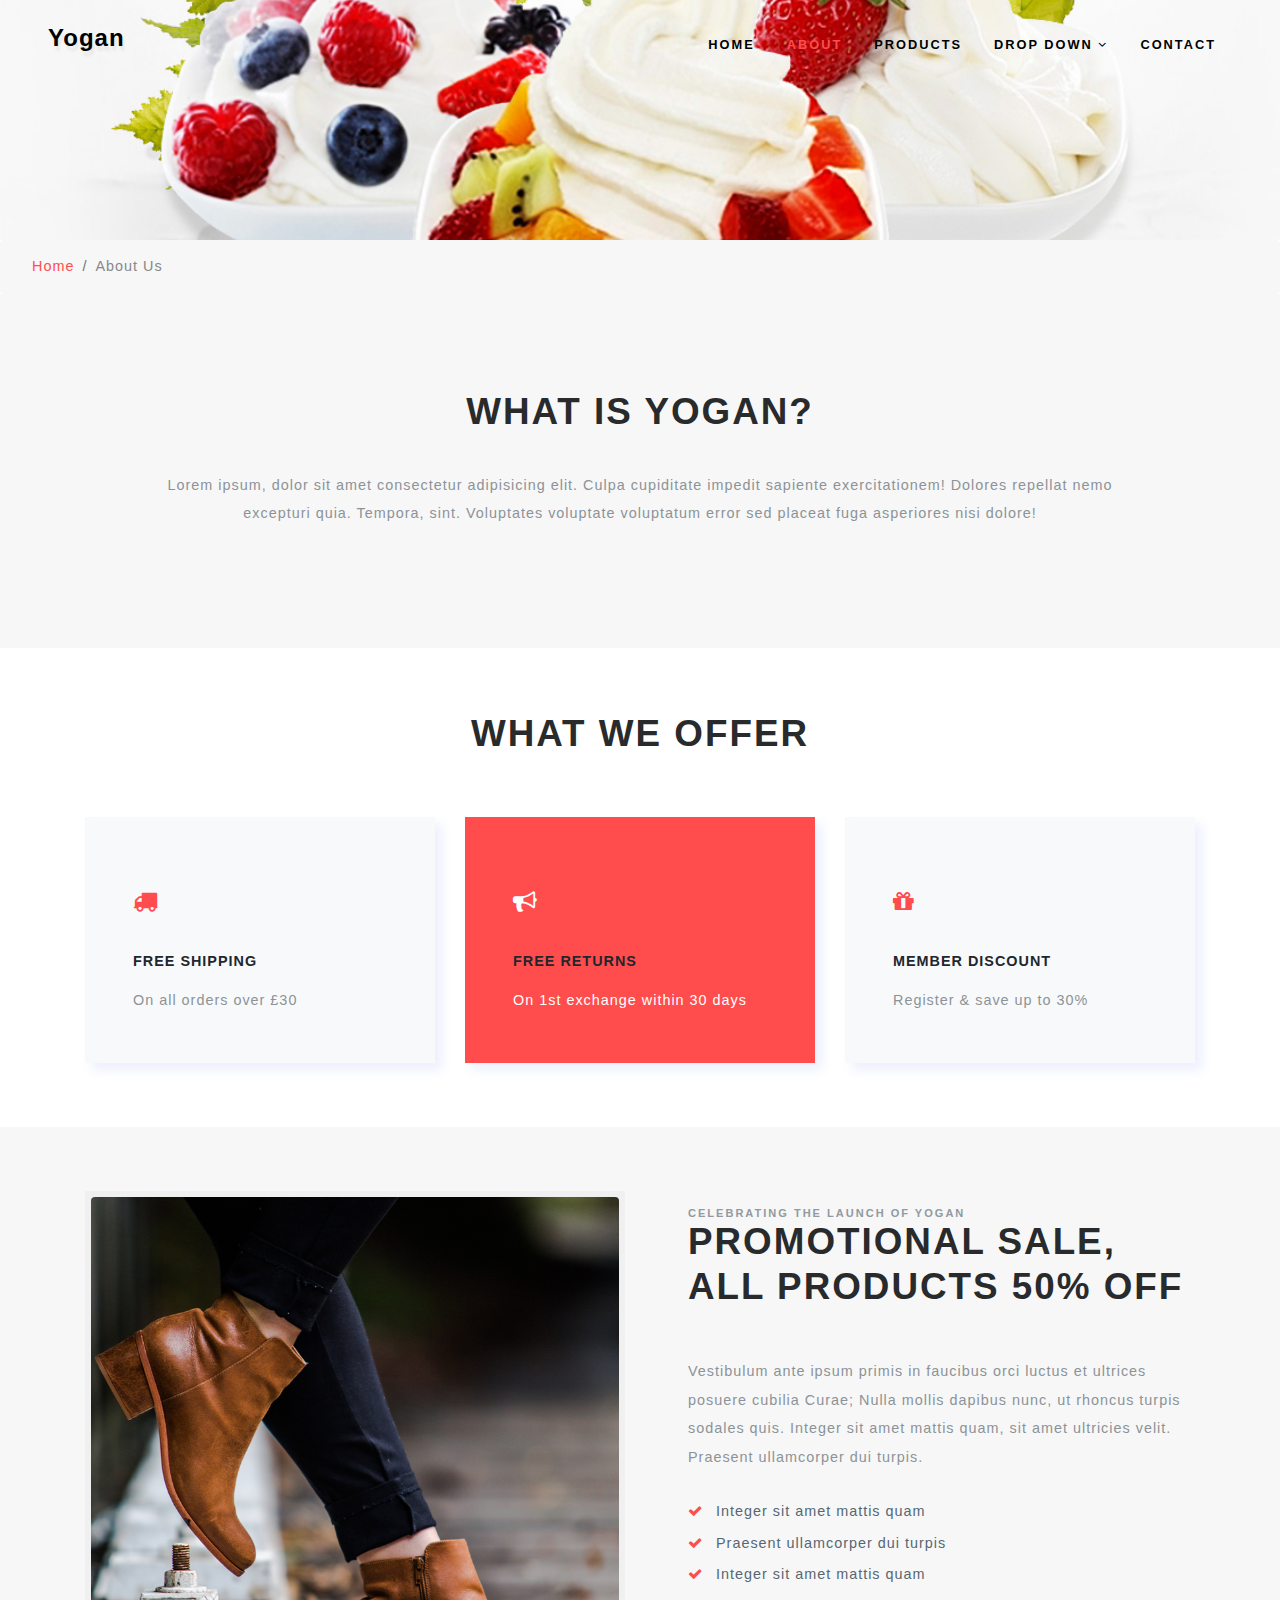
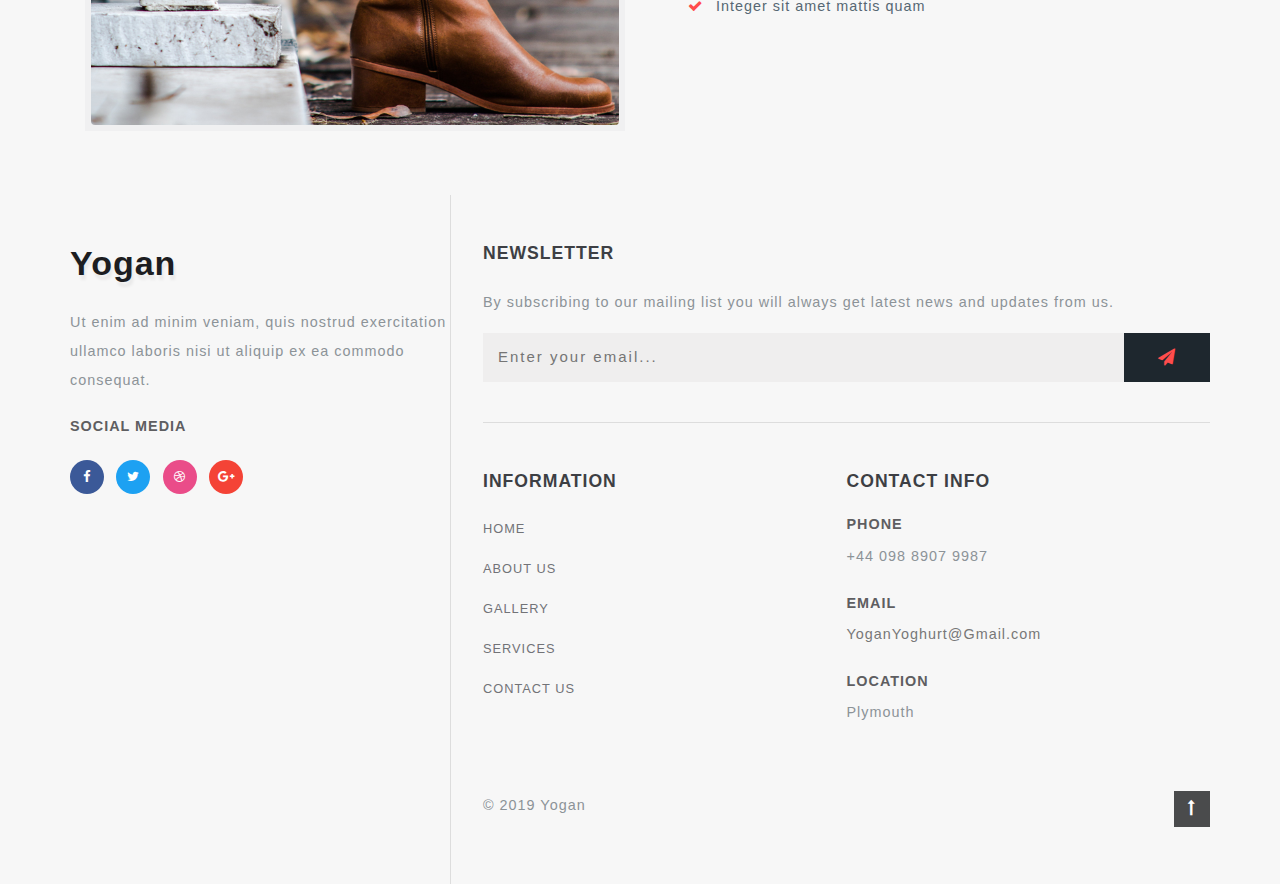
==== commit cf9c6626: "Changes" ====
--- a/Yogan Yoghurt/about.html
+++ b/Yogan Yoghurt/about.html
@@ -119,7 +119,7 @@
 
                 </div>
                 <div class="col-md-6 last-img pl-lg-5 p-3">
-                    <h3 class="tittle mb-lg-5 mb-3"><span class="sub-tittle">THE SEASON BEGINGS </span>PROMOTION SALE OFF 50%</h3>
+                    <h3 class="tittle mb-lg-5 mb-3"><span class="sub-tittle">Celebrating the launch of Yogan </span>PROMOTIONAL SALE, All products 50% Off</h3>
                     <p class="mb-4"> Vestibulum ante ipsum primis in faucibus orci luctus et ultrices posuere cubilia Curae; Nulla mollis dapibus nunc, ut rhoncus turpis sodales quis. Integer sit amet mattis quam, sit amet ultricies velit. Praesent ullamcorper dui turpis.</p>
                     <ul class="tic-info list-unstyled">
                         <li>
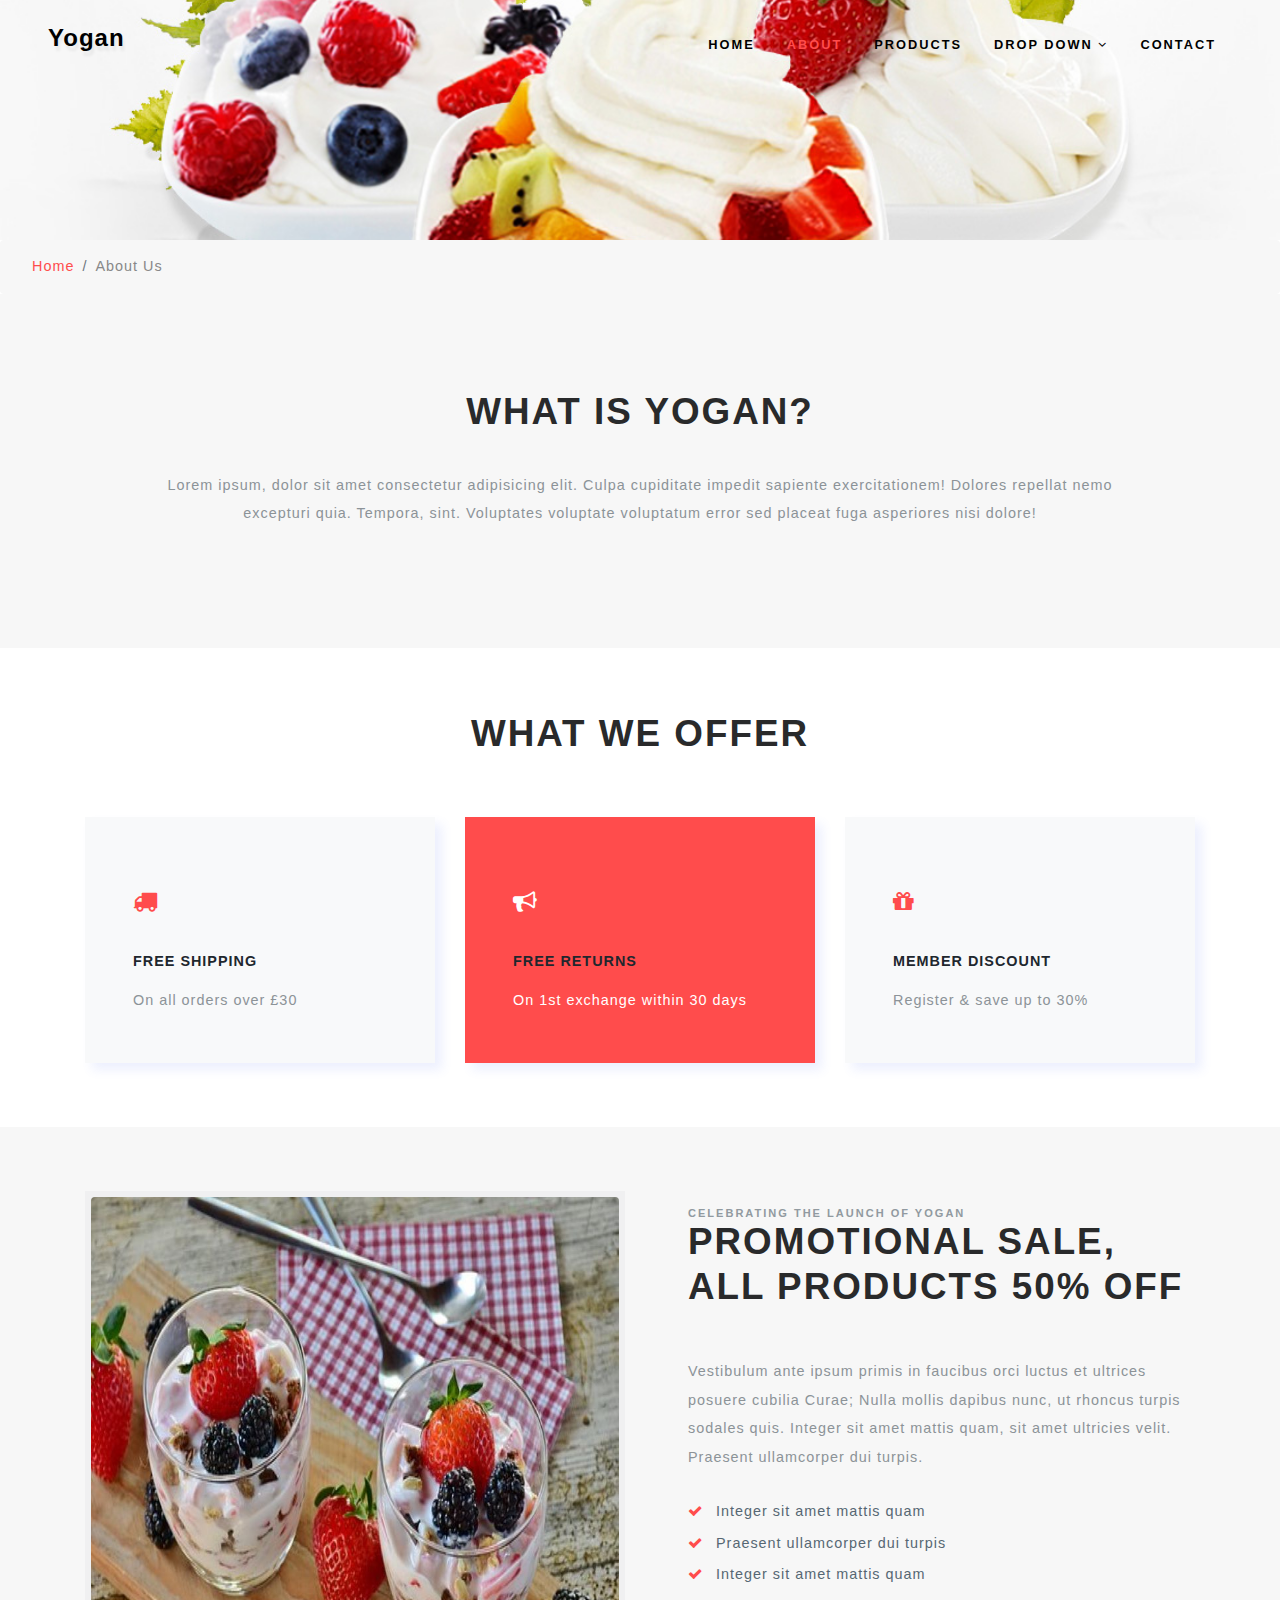
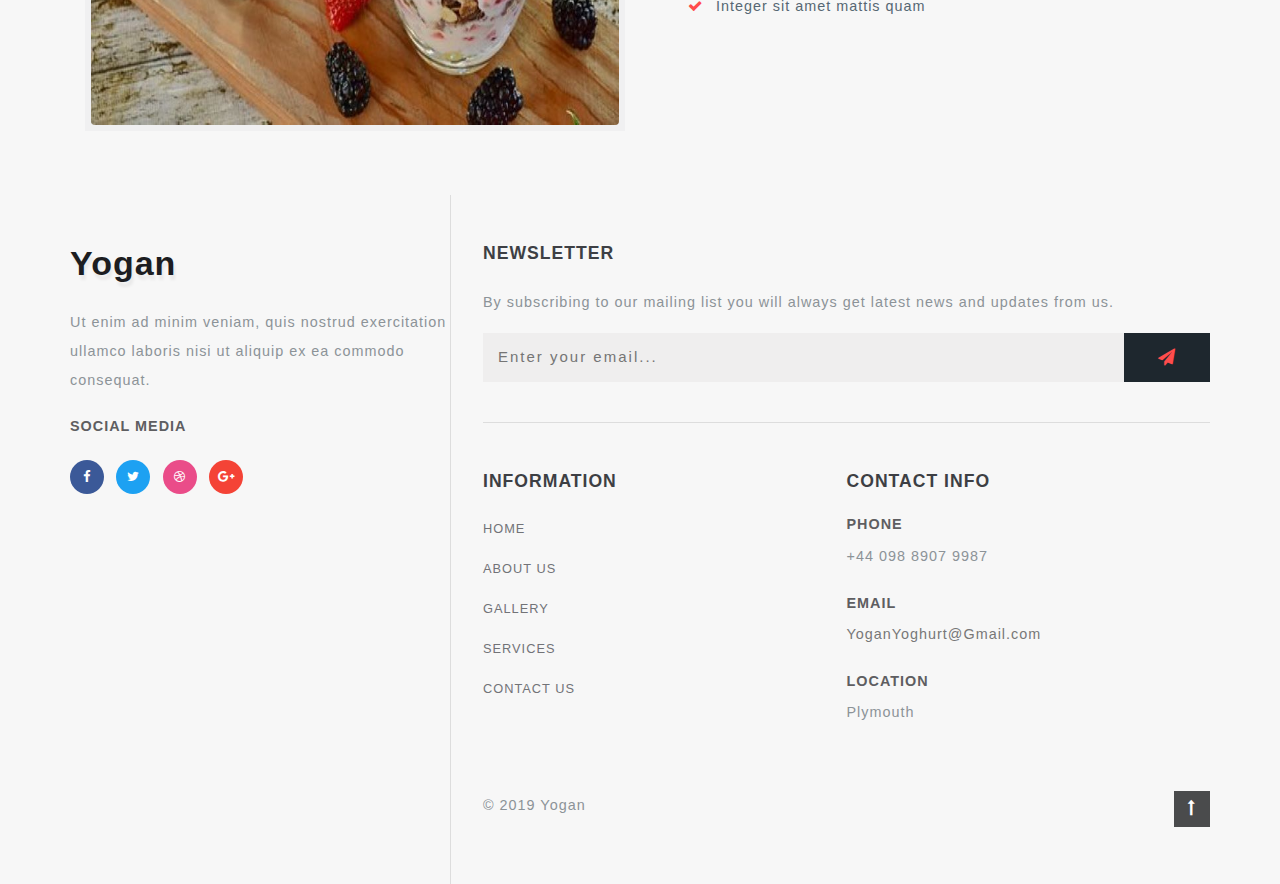
==== commit 9355268f: "Changes" ====
--- a/Yogan Yoghurt/about.html
+++ b/Yogan Yoghurt/about.html
@@ -4,16 +4,6 @@
     <title>About - Yogan Yoghurt</title>
     <meta charset="UTF-8" />
     <meta name="viewport" content="width=device-width, initial-scale=1">
-
-    <script>
-        addEventListener("load", function() {
-            setTimeout(hideURLbar, 0);
-        }, false);
-
-        function hideURLbar() {
-            window.scrollTo(0, 1);
-        }
-    </script>
 
     <link rel="stylesheet" href="css/bootstrap.css">
     <link rel="stylesheet" href="css/style.css" type="text/css" media="all" />
--- a/Yogan Yoghurt/css/style.css
+++ b/Yogan Yoghurt/css/style.css
@@ -72,8 +72,6 @@
 
 /* header */
 
-/* CSS Document */
-
 header {
     position: absolute;
     z-index: 9;
@@ -103,8 +101,6 @@
     font-weight: 700;
     text-shadow: 2px 5px 3px rgba(0, 0, 0, 0.06);
 }
-
-
 
 /* Since we'll have the "ul li" "float:left"
  * we need to add a clear after the container. */
@@ -595,11 +591,6 @@
 }
 
 /*-- //features --*/
-/*-- /New-Arrivals --*/
-.product-shoe-info {
-    padding: 15px;
-    border: 1px solid #e4e4e4;
-}
 
 .item-info-product h4 a {
     color: #080808;
@@ -679,12 +670,6 @@
     margin-bottom: 0.5em;
 }
 
-/*-- /testimonials --*/
-
-.testimonials {
-    background: #f2f2f2;
-}
-
 .test-info {
     padding: 2em 0;
     margin: 0 auto;
@@ -746,7 +731,6 @@
 
 }
 
-/*-- //testimonials --*/
 .men-thumb-item{
    position: relative;
 }
@@ -801,7 +785,6 @@
         margin-bottom: 10px;
         text-transform: uppercase;
     }
-
 
 .img-deal1 a {
     font-size: 14px;
@@ -900,31 +883,6 @@
     font-weight: 500;
 }
 /*--//shop--*/
-/*-- customer --*/
-
-.customer-rev ul li span {
-    color: #f58b8d;
-    font-size: 0.8em
-}
-h3.sear-head {
-    color: #1e272e;
-    margin-bottom: 20px;
-    font-size: 1em;
-    font-weight: 600;
-    text-transform: uppercase;
-    letter-spacing: 2px;
-}
-.customer-rev ul li {
-	list-style: none;
-}
-.customer-rev ul li a span {
-    color: #a4a6a9;
-    font-weight: normal;
-    margin-right: 4px;
-}
-
-
-/*-- //customer --*/
 
 /*--/footer--*/
 
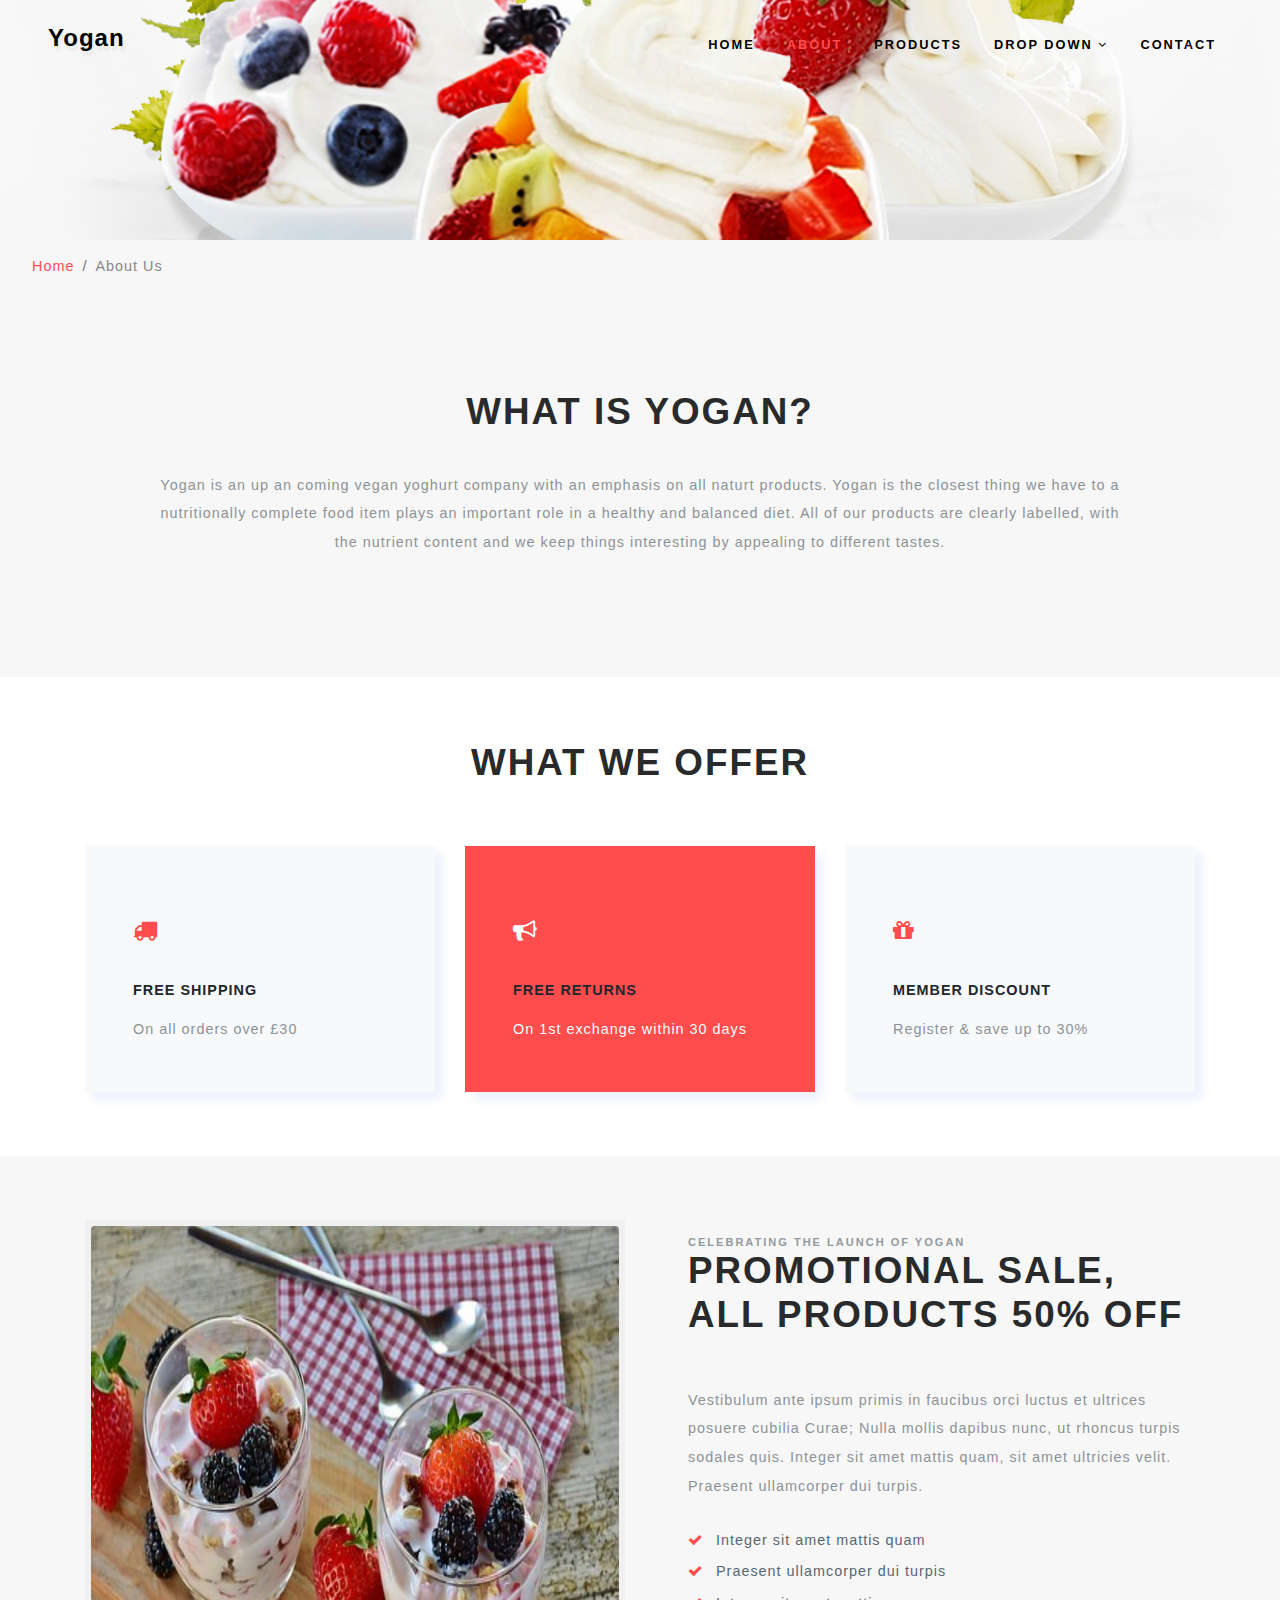
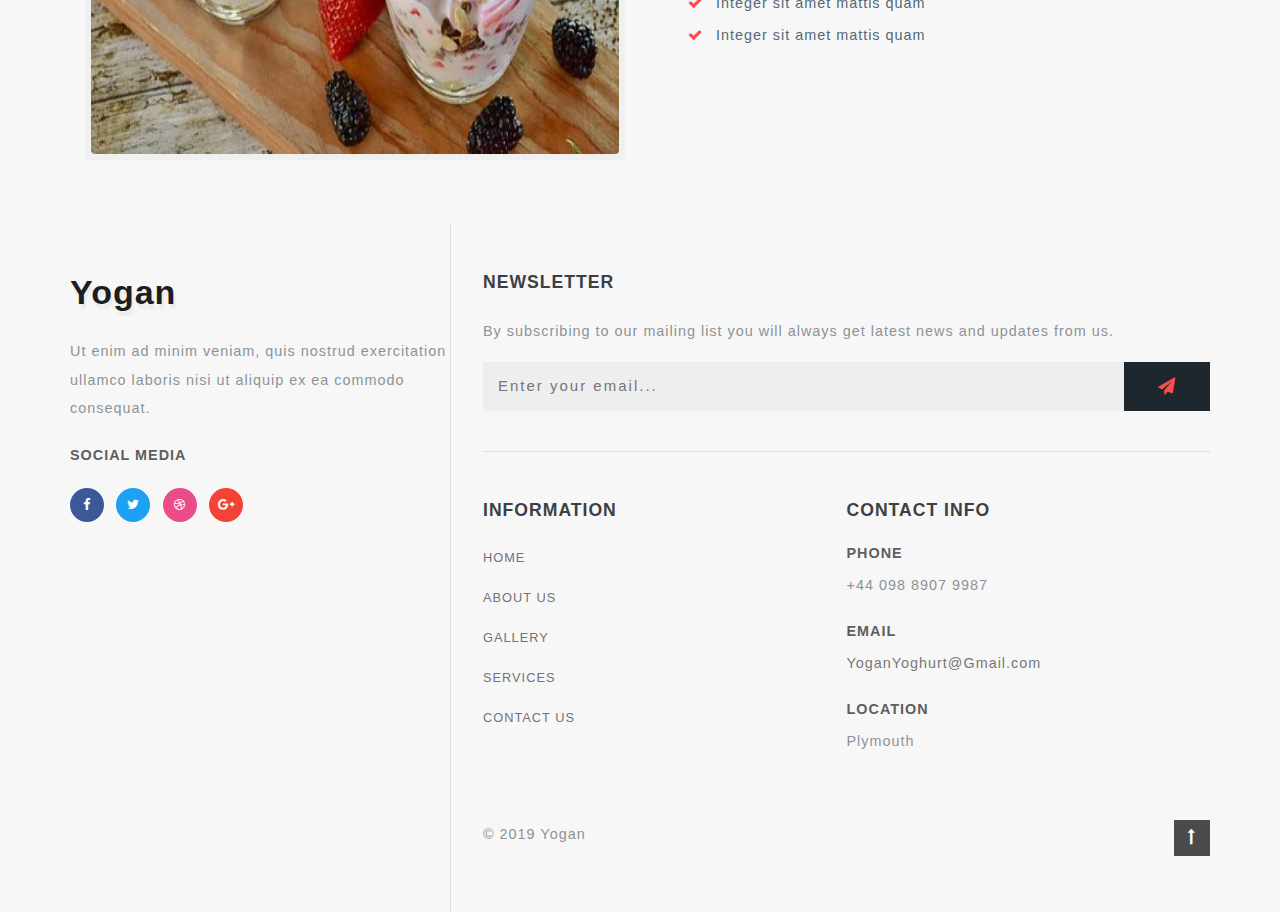
==== commit 544796bf: "Changes" ====
--- a/Yogan Yoghurt/about.html
+++ b/Yogan Yoghurt/about.html
@@ -60,7 +60,7 @@
         <div class="container">
             <div class="inner-sec py-md-5 px-lg-5">
                 <h3 class="tittle text-center">What is Yogan?</h3>
-                <p class="mb-4 text-center px-lg-4"> Lorem ipsum, dolor sit amet consectetur adipisicing elit. Culpa cupiditate impedit sapiente exercitationem! Dolores repellat nemo excepturi quia. Tempora, sint. Voluptates voluptate voluptatum error sed placeat fuga asperiores nisi dolore!</p>
+                <p class="mb-4 text-center px-lg-4"> Yogan is an up an coming vegan yoghurt company with an emphasis on all naturt products. Yogan is the closest thing we have to a nutritionally complete food item plays an important role in a healthy and balanced diet. All of our products are clearly labelled,  with the nutrient content and we keep things interesting by appealing to different tastes.</p>
             </div>
         </div>
     </section>
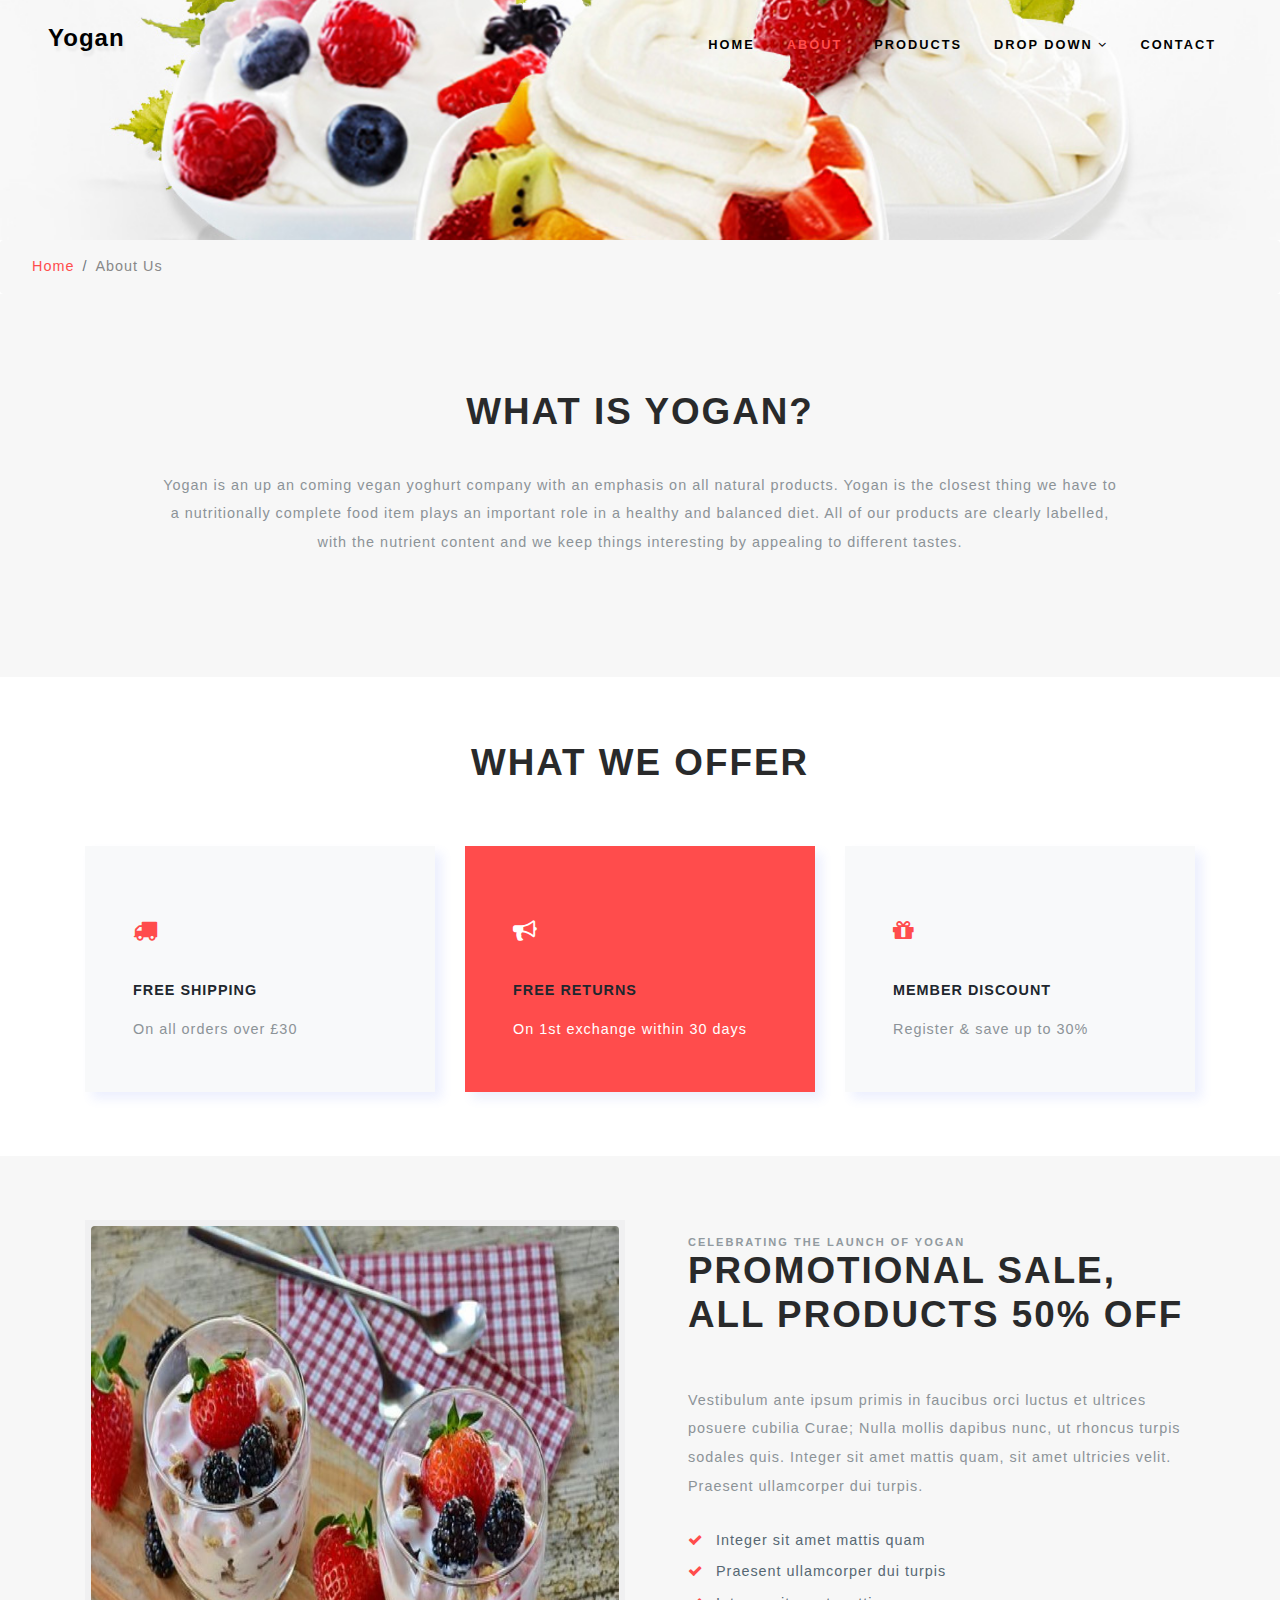
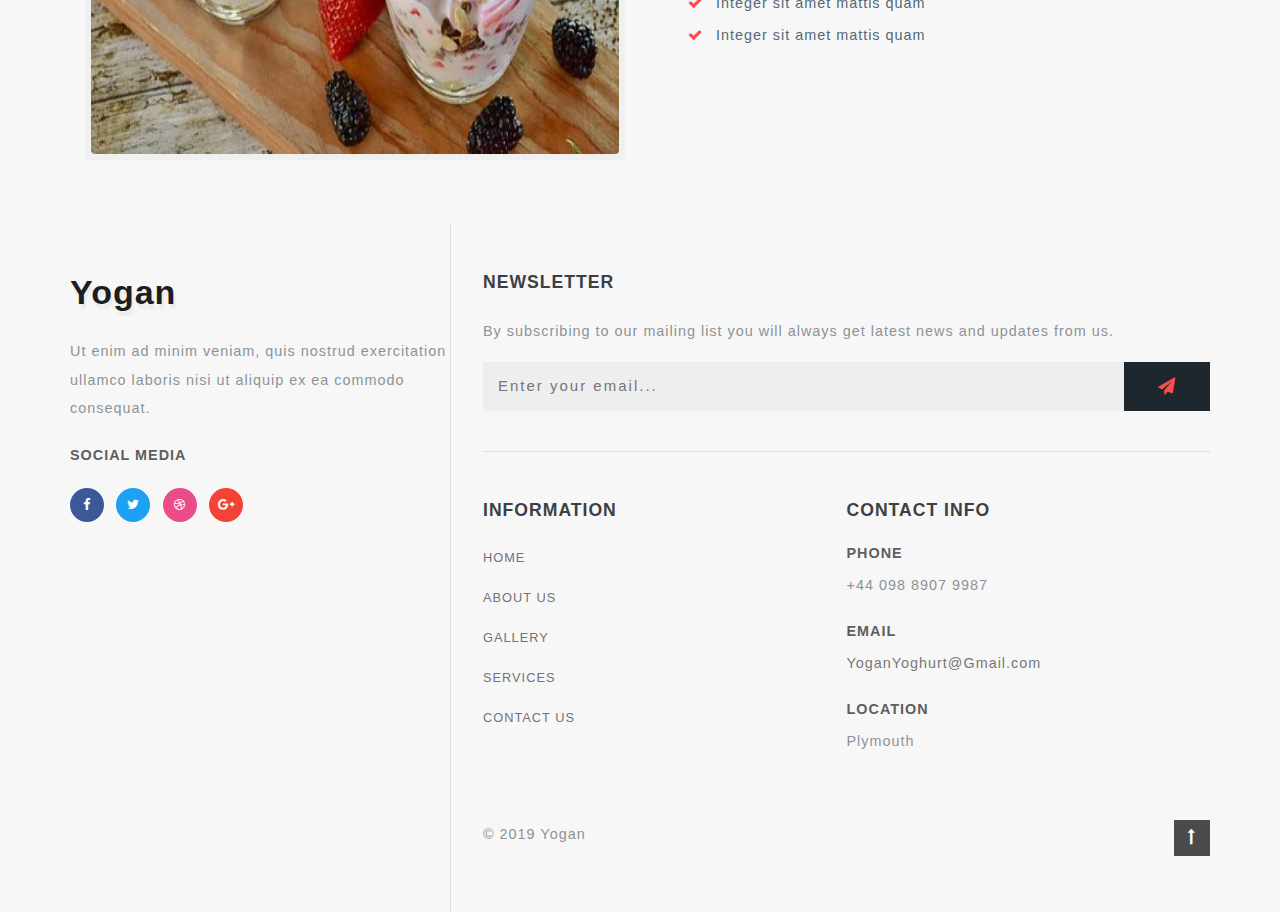
==== commit 4837da0b: "changes" ====
--- a/Yogan Yoghurt/about.html
+++ b/Yogan Yoghurt/about.html
@@ -60,7 +60,7 @@
         <div class="container">
             <div class="inner-sec py-md-5 px-lg-5">
                 <h3 class="tittle text-center">What is Yogan?</h3>
-                <p class="mb-4 text-center px-lg-4"> Yogan is an up an coming vegan yoghurt company with an emphasis on all naturt products. Yogan is the closest thing we have to a nutritionally complete food item plays an important role in a healthy and balanced diet. All of our products are clearly labelled,  with the nutrient content and we keep things interesting by appealing to different tastes.</p>
+                <p class="mb-4 text-center px-lg-4"> Yogan is an up an coming vegan yoghurt company with an emphasis on all natural products. Yogan is the closest thing we have to a nutritionally complete food item plays an important role in a healthy and balanced diet. All of our products are clearly labelled,  with the nutrient content and we keep things interesting by appealing to different tastes.</p>
             </div>
         </div>
     </section>
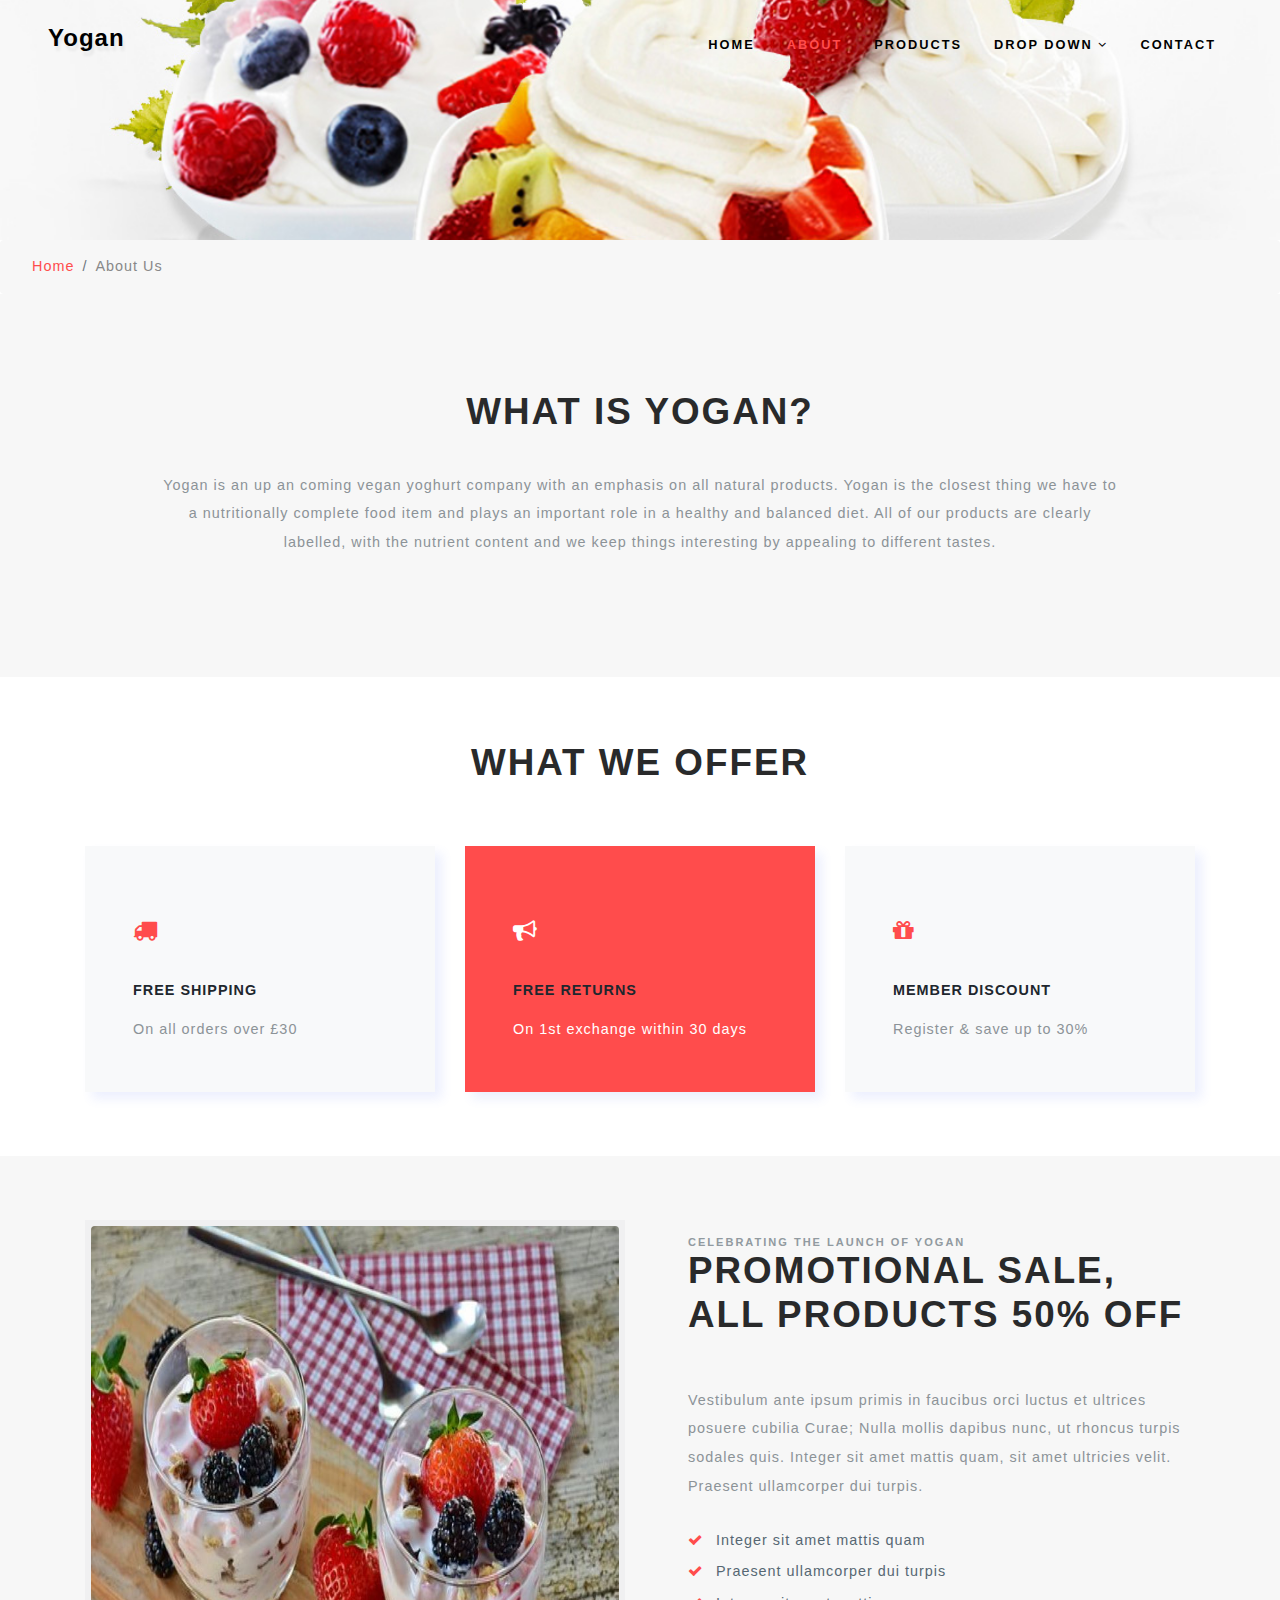
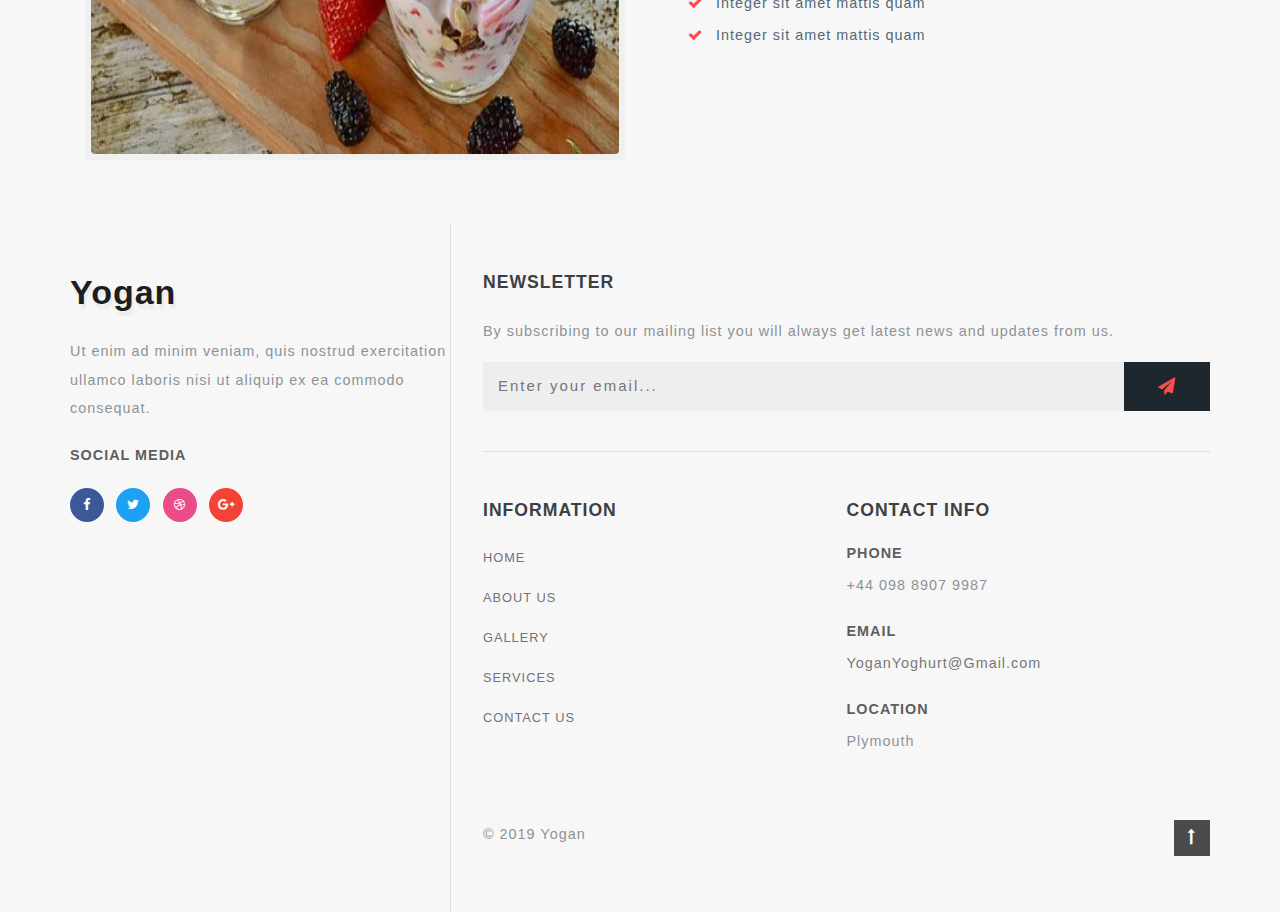
==== commit b3de079e: "changes to decription" ====
--- a/Yogan Yoghurt/about.html
+++ b/Yogan Yoghurt/about.html
@@ -60,7 +60,7 @@
         <div class="container">
             <div class="inner-sec py-md-5 px-lg-5">
                 <h3 class="tittle text-center">What is Yogan?</h3>
-                <p class="mb-4 text-center px-lg-4"> Yogan is an up an coming vegan yoghurt company with an emphasis on all natural products. Yogan is the closest thing we have to a nutritionally complete food item plays an important role in a healthy and balanced diet. All of our products are clearly labelled,  with the nutrient content and we keep things interesting by appealing to different tastes.</p>
+                <p class="mb-4 text-center px-lg-4"> Yogan is an up an coming vegan yoghurt company with an emphasis on all natural products. Yogan is the closest thing we have to a nutritionally complete food item and plays an important role in a healthy and balanced diet. All of our products are clearly labelled,  with the nutrient content and we keep things interesting by appealing to different tastes.</p>
             </div>
         </div>
     </section>
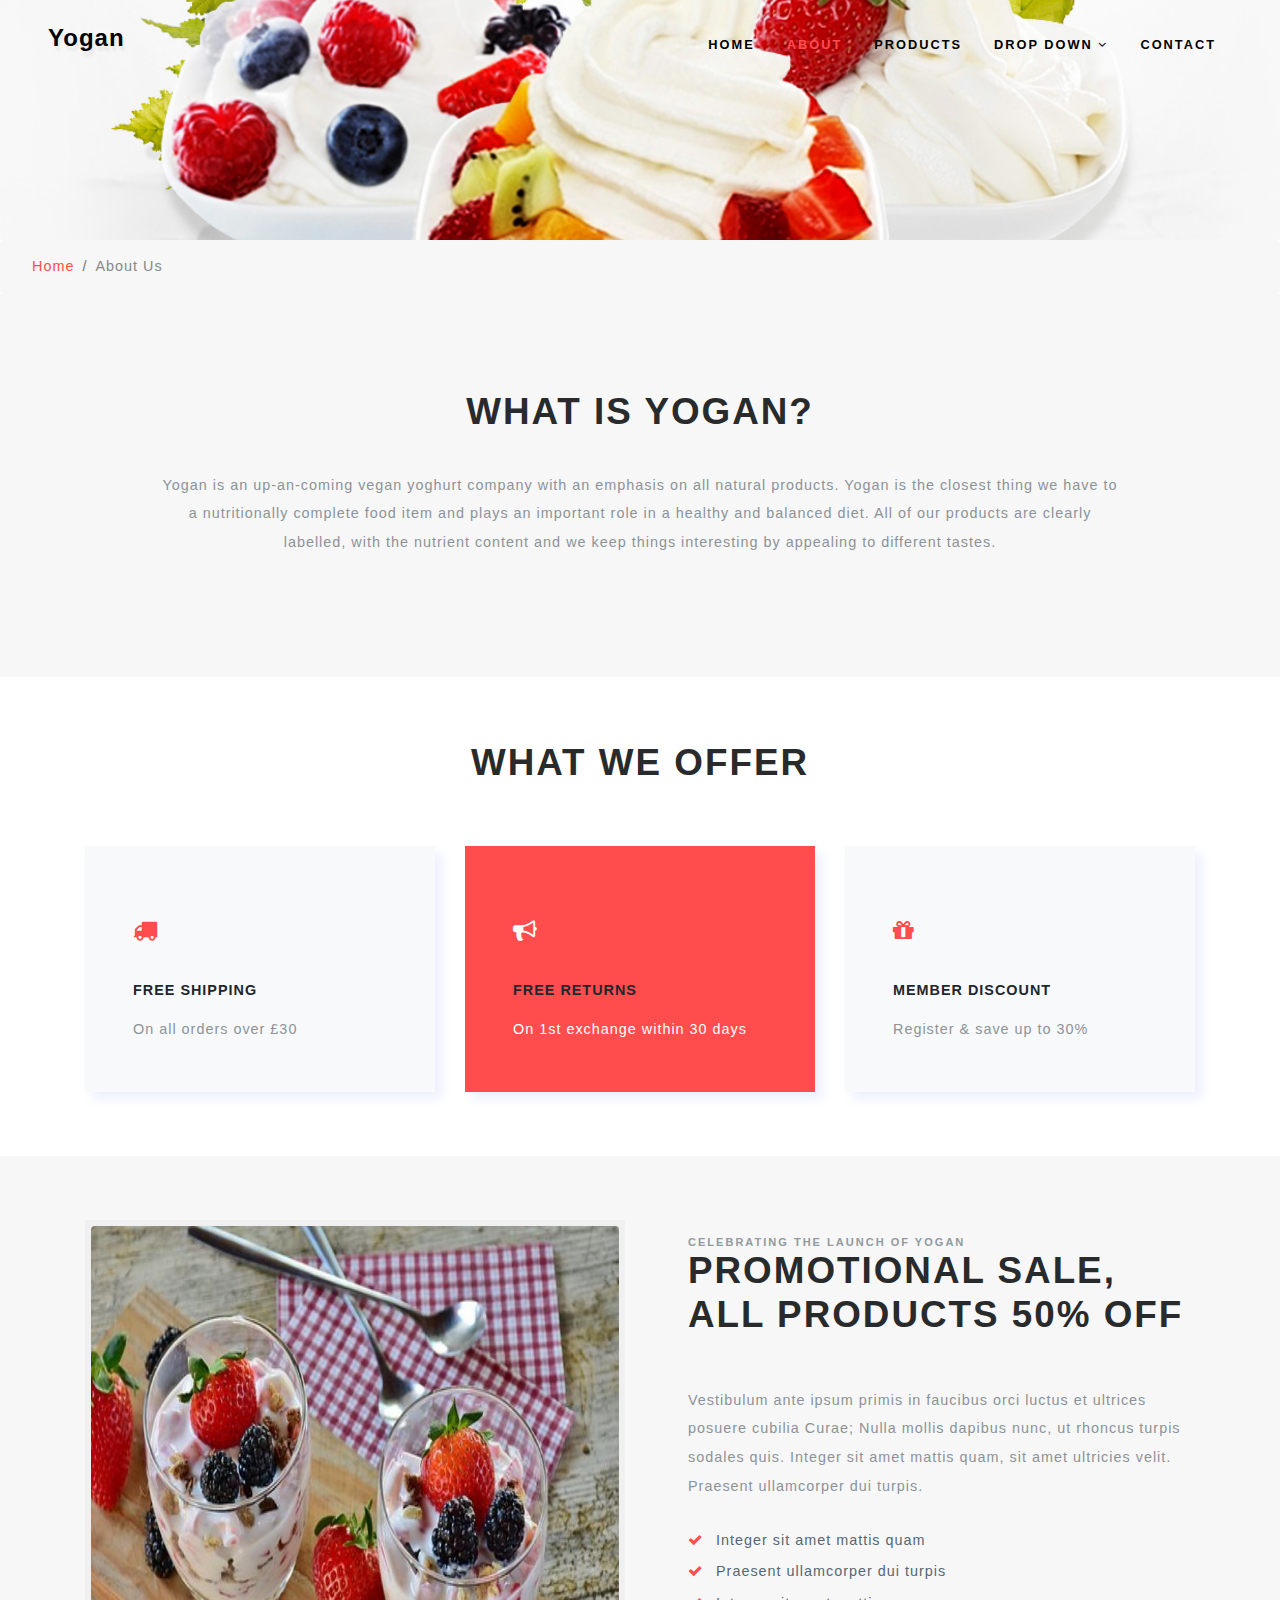
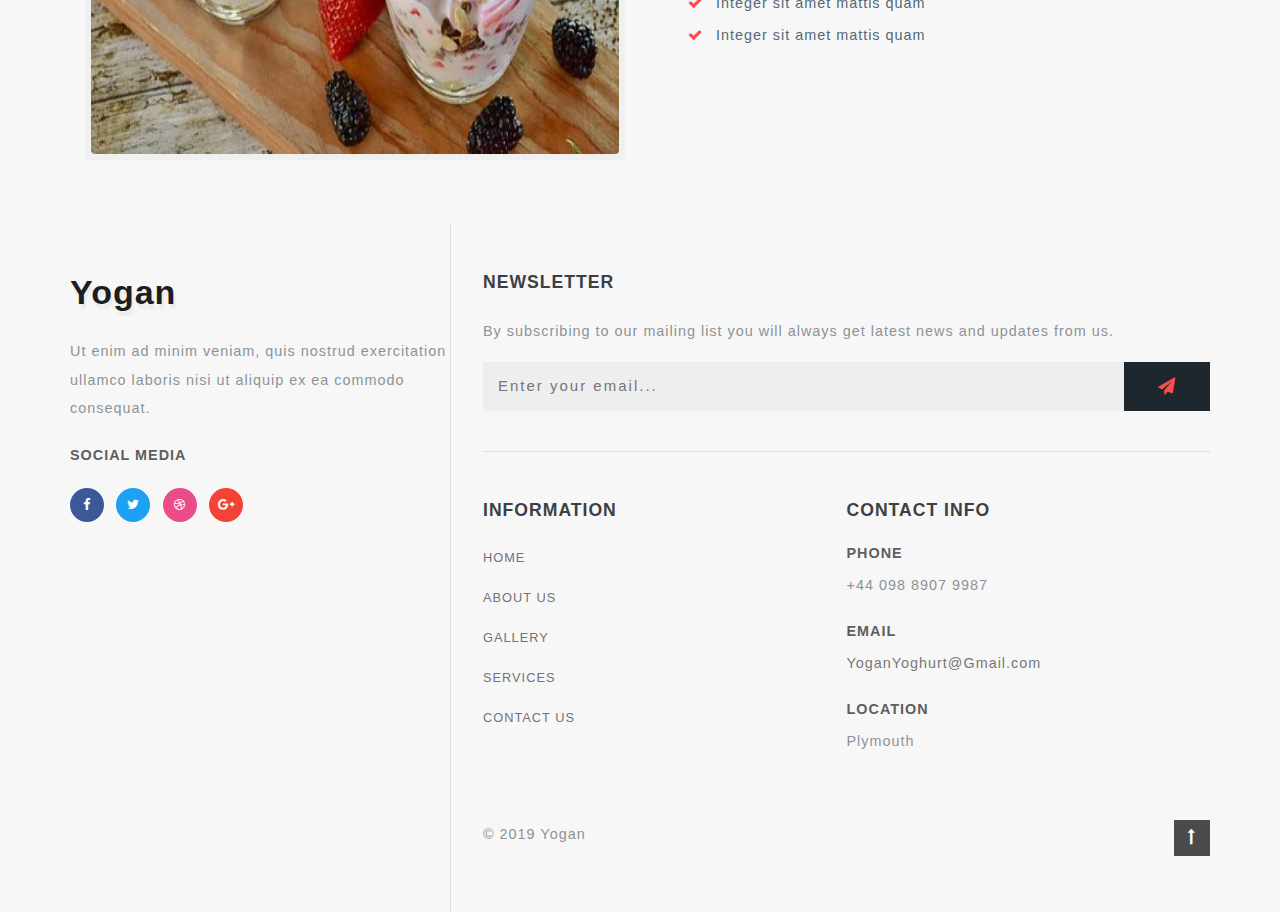
==== commit 4fc21cb1: "changes" ====
--- a/Yogan Yoghurt/about.html
+++ b/Yogan Yoghurt/about.html
@@ -60,7 +60,7 @@
         <div class="container">
             <div class="inner-sec py-md-5 px-lg-5">
                 <h3 class="tittle text-center">What is Yogan?</h3>
-                <p class="mb-4 text-center px-lg-4"> Yogan is an up an coming vegan yoghurt company with an emphasis on all natural products. Yogan is the closest thing we have to a nutritionally complete food item and plays an important role in a healthy and balanced diet. All of our products are clearly labelled,  with the nutrient content and we keep things interesting by appealing to different tastes.</p>
+                <p class="mb-4 text-center px-lg-4"> Yogan is an up-an-coming vegan yoghurt company with an emphasis on all natural products. Yogan is the closest thing we have to a nutritionally complete food item and plays an important role in a healthy and balanced diet. All of our products are clearly labelled,  with the nutrient content and we keep things interesting by appealing to different tastes.</p>
             </div>
         </div>
     </section>
